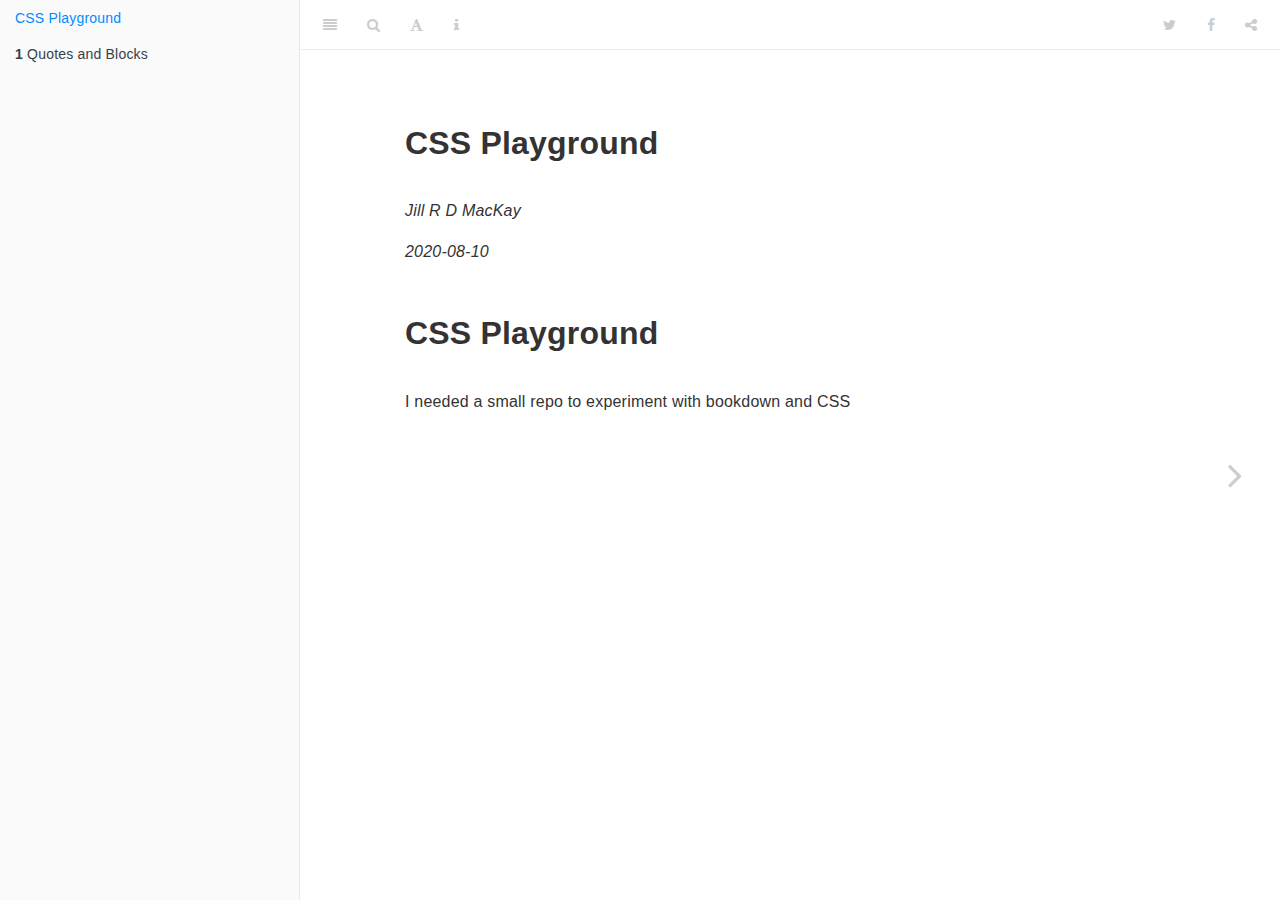
==== docs/index.html @ 5578bb7b "start book" ====
<!DOCTYPE html>
<html lang="" xml:lang="">
<head>

  <meta charset="utf-8" />
  <meta http-equiv="X-UA-Compatible" content="IE=edge" />
  <title>CSS Playground</title>
  <meta name="description" content="I cannot make CSS go ever" />
  <meta name="generator" content="bookdown 0.20 and GitBook 2.6.7" />

  <meta property="og:title" content="CSS Playground" />
  <meta property="og:type" content="book" />
  
  
  <meta property="og:description" content="I cannot make CSS go ever" />
  

  <meta name="twitter:card" content="summary" />
  <meta name="twitter:title" content="CSS Playground" />
  
  <meta name="twitter:description" content="I cannot make CSS go ever" />
  

<meta name="author" content="Jill R D MacKay" />


<meta name="date" content="2020-08-10" />

  <meta name="viewport" content="width=device-width, initial-scale=1" />
  <meta name="apple-mobile-web-app-capable" content="yes" />
  <meta name="apple-mobile-web-app-status-bar-style" content="black" />
  
  

<link rel="next" href="quotes-and-blocks.html"/>
<script src="libs/jquery-2.2.3/jquery.min.js"></script>
<link href="libs/gitbook-2.6.7/css/style.css" rel="stylesheet" />
<link href="libs/gitbook-2.6.7/css/plugin-table.css" rel="stylesheet" />
<link href="libs/gitbook-2.6.7/css/plugin-bookdown.css" rel="stylesheet" />
<link href="libs/gitbook-2.6.7/css/plugin-highlight.css" rel="stylesheet" />
<link href="libs/gitbook-2.6.7/css/plugin-search.css" rel="stylesheet" />
<link href="libs/gitbook-2.6.7/css/plugin-fontsettings.css" rel="stylesheet" />
<link href="libs/gitbook-2.6.7/css/plugin-clipboard.css" rel="stylesheet" />












<link rel="stylesheet" href="css\style.css" type="text/css" />
</head>

<body>



  <div class="book without-animation with-summary font-size-2 font-family-1" data-basepath=".">

    <div class="book-summary">
      <nav role="navigation">

<ul class="summary">
<li class="chapter" data-level="" data-path="index.html"><a href="index.html"><i class="fa fa-check"></i>CSS Playground</a></li>
<li class="chapter" data-level="1" data-path="quotes-and-blocks.html"><a href="quotes-and-blocks.html"><i class="fa fa-check"></i><b>1</b> Quotes and Blocks</a></li>
</ul>

      </nav>
    </div>

    <div class="book-body">
      <div class="body-inner">
        <div class="book-header" role="navigation">
          <h1>
            <i class="fa fa-circle-o-notch fa-spin"></i><a href="./">CSS Playground</a>
          </h1>
        </div>

        <div class="page-wrapper" tabindex="-1" role="main">
          <div class="page-inner">

            <section class="normal" id="section-">
<div id="header">
<h1 class="title">CSS Playground</h1>
<p class="author"><em>Jill R D MacKay</em></p>
<p class="date"><em>2020-08-10</em></p>
</div>
<div id="css-playground" class="section level1 unnumbered">
<h1>CSS Playground</h1>
<p>I needed a small repo to experiment with bookdown and CSS</p>

</div>
            </section>

          </div>
        </div>
      </div>

<a href="quotes-and-blocks.html" class="navigation navigation-next navigation-unique" aria-label="Next page"><i class="fa fa-angle-right"></i></a>
    </div>
  </div>
<script src="libs/gitbook-2.6.7/js/app.min.js"></script>
<script src="libs/gitbook-2.6.7/js/lunr.js"></script>
<script src="libs/gitbook-2.6.7/js/clipboard.min.js"></script>
<script src="libs/gitbook-2.6.7/js/plugin-search.js"></script>
<script src="libs/gitbook-2.6.7/js/plugin-sharing.js"></script>
<script src="libs/gitbook-2.6.7/js/plugin-fontsettings.js"></script>
<script src="libs/gitbook-2.6.7/js/plugin-bookdown.js"></script>
<script src="libs/gitbook-2.6.7/js/jquery.highlight.js"></script>
<script src="libs/gitbook-2.6.7/js/plugin-clipboard.js"></script>
<script>
gitbook.require(["gitbook"], function(gitbook) {
gitbook.start({
"sharing": {
"github": false,
"facebook": true,
"twitter": true,
"linkedin": false,
"weibo": false,
"instapaper": false,
"vk": false,
"all": ["facebook", "twitter", "linkedin", "weibo", "instapaper"]
},
"fontsettings": {
"theme": "white",
"family": "sans",
"size": 2
},
"edit": {
"link": null,
"text": null
},
"history": {
"link": null,
"text": null
},
"view": {
"link": null,
"text": null
},
"download": null,
"toc": {
"collapse": "subsection"
}
});
});
</script>

</body>

</html>
---- docs/libs/gitbook-2.6.7/css/style.css ----
/*! normalize.css v2.1.0 | MIT License | git.io/normalize */img,legend{border:0}*,.fa{-webkit-font-smoothing:antialiased}.fa-ul>li,sub,sup{position:relative}.book .book-body .page-wrapper .page-inner section.normal hr:after,.book-langs-index .inner .languages:after,.buttons:after,.dropdown-menu .buttons:after{clear:both}body,html{-ms-text-size-adjust:100%;-webkit-text-size-adjust:100%}article,aside,details,figcaption,figure,footer,header,hgroup,main,nav,section,summary{display:block}audio,canvas,video{display:inline-block}.hidden,[hidden]{display:none}audio:not([controls]){display:none;height:0}html{font-family:sans-serif}body,figure{margin:0}a:focus{outline:dotted thin}a:active,a:hover{outline:0}h1{font-size:2em;margin:.67em 0}abbr[title]{border-bottom:1px dotted}b,strong{font-weight:700}dfn{font-style:italic}hr{-moz-box-sizing:content-box;box-sizing:content-box;height:0}mark{background:#ff0;color:#000}code,kbd,pre,samp{font-family:monospace,serif;font-size:1em}pre{white-space:pre-wrap}q{quotes:"\201C" "\201D" "\2018" "\2019"}small{font-size:80%}sub,sup{font-size:75%;line-height:0;vertical-align:baseline}sup{top:-.5em}sub{bottom:-.25em}svg:not(:root){overflow:hidden}fieldset{border:1px solid silver;margin:0 2px;padding:.35em .625em .75em}legend{padding:0}button,input,select,textarea{font-family:inherit;font-size:100%;margin:0}button,input{line-height:normal}button,select{text-transform:none}button,html input[type=button],input[type=reset],input[type=submit]{-webkit-appearance:button;cursor:pointer}button[disabled],html input[disabled]{cursor:default}input[type=checkbox],input[type=radio]{box-sizing:border-box;padding:0}input[type=search]{-webkit-appearance:textfield;-moz-box-sizing:content-box;-webkit-box-sizing:content-box;box-sizing:content-box}input[type=search]::-webkit-search-cancel-button{margin-right:10px;}button::-moz-focus-inner,input::-moz-focus-inner{border:0;padding:0}textarea{overflow:auto;vertical-align:top}table{border-collapse:collapse;border-spacing:0}/*!
 * Preboot v2
 *
 * Open sourced under MIT license by @mdo.
 * Some variables and mixins from Bootstrap (Apache 2 license).
 */.link-inherit,.link-inherit:focus,.link-inherit:hover{color:inherit}.fa,.fa-stack{display:inline-block}/*!
 *  Font Awesome 4.1.0 by @davegandy - http://fontawesome.io - @fontawesome
 *  License - http://fontawesome.io/license (Font: SIL OFL 1.1, CSS: MIT License)
 */@font-face{font-family:FontAwesome;src:url(./fontawesome/fontawesome-webfont.ttf?v=4.1.0) format('truetype');font-weight:400;font-style:normal}.fa{font-family:FontAwesome;font-style:normal;font-weight:400;line-height:1;-moz-osx-font-smoothing:grayscale}.book .book-header,.book .book-summary{font-family:"Helvetica Neue",Helvetica,Arial,sans-serif}.fa-lg{font-size:1.33333333em;line-height:.75em;vertical-align:-15%}.fa-2x{font-size:2em}.fa-3x{font-size:3em}.fa-4x{font-size:4em}.fa-5x{font-size:5em}.fa-fw{width:1.28571429em;text-align:center}.fa-ul{padding-left:0;margin-left:2.14285714em;list-style-type:none}.fa-li{position:absolute;left:-2.14285714em;width:2.14285714em;top:.14285714em;text-align:center}.fa-li.fa-lg{left:-1.85714286em}.fa-border{padding:.2em .25em .15em;border:.08em solid #eee;border-radius:.1em}.pull-right{float:right}.pull-left{float:left}.fa.pull-left{margin-right:.3em}.fa.pull-right{margin-left:.3em}.fa-spin{-webkit-animation:spin 2s infinite linear;-moz-animation:spin 2s infinite linear;-o-animation:spin 2s infinite linear;animation:spin 2s infinite linear}@-moz-keyframes spin{0%{-moz-transform:rotate(0)}100%{-moz-transform:rotate(359deg)}}@-webkit-keyframes spin{0%{-webkit-transform:rotate(0)}100%{-webkit-transform:rotate(359deg)}}@-o-keyframes spin{0%{-o-transform:rotate(0)}100%{-o-transform:rotate(359deg)}}@keyframes spin{0%{-webkit-transform:rotate(0);transform:rotate(0)}100%{-webkit-transform:rotate(359deg);transform:rotate(359deg)}}.fa-rotate-90{filter:progid:DXImageTransform.Microsoft.BasicImage(rotation=1);-webkit-transform:rotate(90deg);-moz-transform:rotate(90deg);-ms-transform:rotate(90deg);-o-transform:rotate(90deg);transform:rotate(90deg)}.fa-rotate-180{filter:progid:DXImageTransform.Microsoft.BasicImage(rotation=2);-webkit-transform:rotate(180deg);-moz-transform:rotate(180deg);-ms-transform:rotate(180deg);-o-transform:rotate(180deg);transform:rotate(180deg)}.fa-rotate-270{filter:progid:DXImageTransform.Microsoft.BasicImage(rotation=3);-webkit-transform:rotate(270deg);-moz-transform:rotate(270deg);-ms-transform:rotate(270deg);-o-transform:rotate(270deg);transform:rotate(270deg)}.fa-flip-horizontal{filter:progid:DXImageTransform.Microsoft.BasicImage(rotation=0, mirror=1);-webkit-transform:scale(-1,1);-moz-transform:scale(-1,1);-ms-transform:scale(-1,1);-o-transform:scale(-1,1);transform:scale(-1,1)}.fa-flip-vertical{filter:progid:DXImageTransform.Microsoft.BasicImage(rotation=2, mirror=1);-webkit-transform:scale(1,-1);-moz-transform:scale(1,-1);-ms-transform:scale(1,-1);-o-transform:scale(1,-1);transform:scale(1,-1)}.fa-stack{position:relative;width:2em;height:2em;line-height:2em;vertical-align:middle}.fa-stack-1x,.fa-stack-2x{position:absolute;left:0;width:100%;text-align:center}.fa-stack-1x{line-height:inherit}.fa-stack-2x{font-size:2em}.fa-inverse{color:#fff}.fa-glass:before{content:"\f000"}.fa-music:before{content:"\f001"}.fa-search:before{content:"\f002"}.fa-envelope-o:before{content:"\f003"}.fa-heart:before{content:"\f004"}.fa-star:before{content:"\f005"}.fa-star-o:before{content:"\f006"}.fa-user:before{content:"\f007"}.fa-film:before{content:"\f008"}.fa-th-large:before{content:"\f009"}.fa-th:before{content:"\f00a"}.fa-th-list:before{content:"\f00b"}.fa-check:before{content:"\f00c"}.fa-times:before{content:"\f00d"}.fa-search-plus:before{content:"\f00e"}.fa-search-minus:before{content:"\f010"}.fa-power-off:before{content:"\f011"}.fa-signal:before{content:"\f012"}.fa-cog:before,.fa-gear:before{content:"\f013"}.fa-trash-o:before{content:"\f014"}.fa-home:before{content:"\f015"}.fa-file-o:before{content:"\f016"}.fa-clock-o:before{content:"\f017"}.fa-road:before{content:"\f018"}.fa-download:before{content:"\f019"}.fa-arrow-circle-o-down:before{content:"\f01a"}.fa-arrow-circle-o-up:before{content:"\f01b"}.fa-inbox:before{content:"\f01c"}.fa-play-circle-o:before{content:"\f01d"}.fa-repeat:before,.fa-rotate-right:before{content:"\f01e"}.fa-refresh:before{content:"\f021"}.fa-list-alt:before{content:"\f022"}.fa-lock:before{content:"\f023"}.fa-flag:before{content:"\f024"}.fa-headphones:before{content:"\f025"}.fa-volume-off:before{content:"\f026"}.fa-volume-down:before{content:"\f027"}.fa-volume-up:before{content:"\f028"}.fa-qrcode:before{content:"\f029"}.fa-barcode:before{content:"\f02a"}.fa-tag:before{content:"\f02b"}.fa-tags:before{content:"\f02c"}.fa-book:before{content:"\f02d"}.fa-bookmark:before{content:"\f02e"}.fa-print:before{content:"\f02f"}.fa-camera:before{content:"\f030"}.fa-font:before{content:"\f031"}.fa-bold:before{content:"\f032"}.fa-italic:before{content:"\f033"}.fa-text-height:before{content:"\f034"}.fa-text-width:before{content:"\f035"}.fa-align-left:before{content:"\f036"}.fa-align-center:before{content:"\f037"}.fa-align-right:before{content:"\f038"}.fa-align-justify:before{content:"\f039"}.fa-list:before{content:"\f03a"}.fa-dedent:before,.fa-outdent:before{content:"\f03b"}.fa-indent:before{content:"\f03c"}.fa-video-camera:before{content:"\f03d"}.fa-image:before,.fa-photo:before,.fa-picture-o:before{content:"\f03e"}.fa-pencil:before{content:"\f040"}.fa-map-marker:before{content:"\f041"}.fa-adjust:before{content:"\f042"}.fa-tint:before{content:"\f043"}.fa-edit:before,.fa-pencil-square-o:before{content:"\f044"}.fa-share-square-o:before{content:"\f045"}.fa-check-square-o:before{content:"\f046"}.fa-arrows:before{content:"\f047"}.fa-step-backward:before{content:"\f048"}.fa-fast-backward:before{content:"\f049"}.fa-backward:before{content:"\f04a"}.fa-play:before{content:"\f04b"}.fa-pause:before{content:"\f04c"}.fa-stop:before{content:"\f04d"}.fa-forward:before{content:"\f04e"}.fa-fast-forward:before{content:"\f050"}.fa-step-forward:before{content:"\f051"}.fa-eject:before{content:"\f052"}.fa-chevron-left:before{content:"\f053"}.fa-chevron-right:before{content:"\f054"}.fa-plus-circle:before{content:"\f055"}.fa-minus-circle:before{content:"\f056"}.fa-times-circle:before{content:"\f057"}.fa-check-circle:before{content:"\f058"}.fa-question-circle:before{content:"\f059"}.fa-info-circle:before{content:"\f05a"}.fa-crosshairs:before{content:"\f05b"}.fa-times-circle-o:before{content:"\f05c"}.fa-check-circle-o:before{content:"\f05d"}.fa-ban:before{content:"\f05e"}.fa-arrow-left:before{content:"\f060"}.fa-arrow-right:before{content:"\f061"}.fa-arrow-up:before{content:"\f062"}.fa-arrow-down:before{content:"\f063"}.fa-mail-forward:before,.fa-share:before{content:"\f064"}.fa-expand:before{content:"\f065"}.fa-compress:before{content:"\f066"}.fa-plus:before{content:"\f067"}.fa-minus:before{content:"\f068"}.fa-asterisk:before{content:"\f069"}.fa-exclamation-circle:before{content:"\f06a"}.fa-gift:before{content:"\f06b"}.fa-leaf:before{content:"\f06c"}.fa-fire:before{content:"\f06d"}.fa-eye:before{content:"\f06e"}.fa-eye-slash:before{content:"\f070"}.fa-exclamation-triangle:before,.fa-warning:before{content:"\f071"}.fa-plane:before{content:"\f072"}.fa-calendar:before{content:"\f073"}.fa-random:before{content:"\f074"}.fa-comment:before{content:"\f075"}.fa-magnet:before{content:"\f076"}.fa-chevron-up:before{content:"\f077"}.fa-chevron-down:before{content:"\f078"}.fa-retweet:before{content:"\f079"}.fa-shopping-cart:before{content:"\f07a"}.fa-folder:before{content:"\f07b"}.fa-folder-open:before{content:"\f07c"}.fa-arrows-v:before{content:"\f07d"}.fa-arrows-h:before{content:"\f07e"}.fa-bar-chart-o:before{content:"\f080"}.fa-twitter-square:before{content:"\f081"}.fa-facebook-square:before{content:"\f082"}.fa-camera-retro:before{content:"\f083"}.fa-key:before{content:"\f084"}.fa-cogs:before,.fa-gears:before{content:"\f085"}.fa-comments:before{content:"\f086"}.fa-thumbs-o-up:before{content:"\f087"}.fa-thumbs-o-down:before{content:"\f088"}.fa-star-half:before{content:"\f089"}.fa-heart-o:before{content:"\f08a"}.fa-sign-out:before{content:"\f08b"}.fa-linkedin-square:before{content:"\f08c"}.fa-thumb-tack:before{content:"\f08d"}.fa-external-link:before{content:"\f08e"}.fa-sign-in:before{content:"\f090"}.fa-trophy:before{content:"\f091"}.fa-github-square:before{content:"\f092"}.fa-upload:before{content:"\f093"}.fa-lemon-o:before{content:"\f094"}.fa-phone:before{content:"\f095"}.fa-square-o:before{content:"\f096"}.fa-bookmark-o:before{content:"\f097"}.fa-phone-square:before{content:"\f098"}.fa-twitter:before{content:"\f099"}.fa-facebook:before{content:"\f09a"}.fa-github:before{content:"\f09b"}.fa-unlock:before{content:"\f09c"}.fa-credit-card:before{content:"\f09d"}.fa-rss:before{content:"\f09e"}.fa-hdd-o:before{content:"\f0a0"}.fa-bullhorn:before{content:"\f0a1"}.fa-bell:before{content:"\f0f3"}.fa-certificate:before{content:"\f0a3"}.fa-hand-o-right:before{content:"\f0a4"}.fa-hand-o-left:before{content:"\f0a5"}.fa-hand-o-up:before{content:"\f0a6"}.fa-hand-o-down:before{content:"\f0a7"}.fa-arrow-circle-left:before{content:"\f0a8"}.fa-arrow-circle-right:before{content:"\f0a9"}.fa-arrow-circle-up:before{content:"\f0aa"}.fa-arrow-circle-down:before{content:"\f0ab"}.fa-globe:before{content:"\f0ac"}.fa-wrench:before{content:"\f0ad"}.fa-tasks:before{content:"\f0ae"}.fa-filter:before{content:"\f0b0"}.fa-briefcase:before{content:"\f0b1"}.fa-arrows-alt:before{content:"\f0b2"}.fa-group:before,.fa-users:before{content:"\f0c0"}.fa-chain:before,.fa-link:before{content:"\f0c1"}.fa-cloud:before{content:"\f0c2"}.fa-flask:before{content:"\f0c3"}.fa-cut:before,.fa-scissors:before{content:"\f0c4"}.fa-copy:before,.fa-files-o:before{content:"\f0c5"}.fa-paperclip:before{content:"\f0c6"}.fa-floppy-o:before,.fa-save:before{content:"\f0c7"}.fa-square:before{content:"\f0c8"}.fa-bars:before,.fa-navicon:before,.fa-reorder:before{content:"\f0c9"}.fa-list-ul:before{content:"\f0ca"}.fa-list-ol:before{content:"\f0cb"}.fa-strikethrough:before{content:"\f0cc"}.fa-underline:before{content:"\f0cd"}.fa-table:before{content:"\f0ce"}.fa-magic:before{content:"\f0d0"}.fa-truck:before{content:"\f0d1"}.fa-pinterest:before{content:"\f0d2"}.fa-pinterest-square:before{content:"\f0d3"}.fa-google-plus-square:before{content:"\f0d4"}.fa-google-plus:before{content:"\f0d5"}.fa-money:before{content:"\f0d6"}.fa-caret-down:before{content:"\f0d7"}.fa-caret-up:before{content:"\f0d8"}.fa-caret-left:before{content:"\f0d9"}.fa-caret-right:before{content:"\f0da"}.fa-columns:before{content:"\f0db"}.fa-sort:before,.fa-unsorted:before{content:"\f0dc"}.fa-sort-desc:before,.fa-sort-down:before{content:"\f0dd"}.fa-sort-asc:before,.fa-sort-up:before{content:"\f0de"}.fa-envelope:before{content:"\f0e0"}.fa-linkedin:before{content:"\f0e1"}.fa-rotate-left:before,.fa-undo:before{content:"\f0e2"}.fa-gavel:before,.fa-legal:before{content:"\f0e3"}.fa-dashboard:before,.fa-tachometer:before{content:"\f0e4"}.fa-comment-o:before{content:"\f0e5"}.fa-comments-o:before{content:"\f0e6"}.fa-bolt:before,.fa-flash:before{content:"\f0e7"}.fa-sitemap:before{content:"\f0e8"}.fa-umbrella:before{content:"\f0e9"}.fa-clipboard:before,.fa-paste:before{content:"\f0ea"}.fa-lightbulb-o:before{content:"\f0eb"}.fa-exchange:before{content:"\f0ec"}.fa-cloud-download:before{content:"\f0ed"}.fa-cloud-upload:before{content:"\f0ee"}.fa-user-md:before{content:"\f0f0"}.fa-stethoscope:before{content:"\f0f1"}.fa-suitcase:before{content:"\f0f2"}.fa-bell-o:before{content:"\f0a2"}.fa-coffee:before{content:"\f0f4"}.fa-cutlery:before{content:"\f0f5"}.fa-file-text-o:before{content:"\f0f6"}.fa-building-o:before{content:"\f0f7"}.fa-hospital-o:before{content:"\f0f8"}.fa-ambulance:before{content:"\f0f9"}.fa-medkit:before{content:"\f0fa"}.fa-fighter-jet:before{content:"\f0fb"}.fa-beer:before{content:"\f0fc"}.fa-h-square:before{content:"\f0fd"}.fa-plus-square:before{content:"\f0fe"}.fa-angle-double-left:before{content:"\f100"}.fa-angle-double-right:before{content:"\f101"}.fa-angle-double-up:before{content:"\f102"}.fa-angle-double-down:before{content:"\f103"}.fa-angle-left:before{content:"\f104"}.fa-angle-right:before{content:"\f105"}.fa-angle-up:before{content:"\f106"}.fa-angle-down:before{content:"\f107"}.fa-desktop:before{content:"\f108"}.fa-laptop:before{content:"\f109"}.fa-tablet:before{content:"\f10a"}.fa-mobile-phone:before,.fa-mobile:before{content:"\f10b"}.fa-circle-o:before{content:"\f10c"}.fa-quote-left:before{content:"\f10d"}.fa-quote-right:before{content:"\f10e"}.fa-spinner:before{content:"\f110"}.fa-circle:before{content:"\f111"}.fa-mail-reply:before,.fa-reply:before{content:"\f112"}.fa-github-alt:before{content:"\f113"}.fa-folder-o:before{content:"\f114"}.fa-folder-open-o:before{content:"\f115"}.fa-smile-o:before{content:"\f118"}.fa-frown-o:before{content:"\f119"}.fa-meh-o:before{content:"\f11a"}.fa-gamepad:before{content:"\f11b"}.fa-keyboard-o:before{content:"\f11c"}.fa-flag-o:before{content:"\f11d"}.fa-flag-checkered:before{content:"\f11e"}.fa-terminal:before{content:"\f120"}.fa-code:before{content:"\f121"}.fa-mail-reply-all:before,.fa-reply-all:before{content:"\f122"}.fa-star-half-empty:before,.fa-star-half-full:before,.fa-star-half-o:before{content:"\f123"}.fa-location-arrow:before{content:"\f124"}.fa-crop:before{content:"\f125"}.fa-code-fork:before{content:"\f126"}.fa-chain-broken:before,.fa-unlink:before{content:"\f127"}.fa-question:before{content:"\f128"}.fa-info:before{content:"\f129"}.fa-exclamation:before{content:"\f12a"}.fa-superscript:before{content:"\f12b"}.fa-subscript:before{content:"\f12c"}.fa-eraser:before{content:"\f12d"}.fa-puzzle-piece:before{content:"\f12e"}.fa-microphone:before{content:"\f130"}.fa-microphone-slash:before{content:"\f131"}.fa-shield:before{content:"\f132"}.fa-calendar-o:before{content:"\f133"}.fa-fire-extinguisher:before{content:"\f134"}.fa-rocket:before{content:"\f135"}.fa-maxcdn:before{content:"\f136"}.fa-chevron-circle-left:before{content:"\f137"}.fa-chevron-circle-right:before{content:"\f138"}.fa-chevron-circle-up:before{content:"\f139"}.fa-chevron-circle-down:before{content:"\f13a"}.fa-html5:before{content:"\f13b"}.fa-css3:before{content:"\f13c"}.fa-anchor:before{content:"\f13d"}.fa-unlock-alt:before{content:"\f13e"}.fa-bullseye:before{content:"\f140"}.fa-ellipsis-h:before{content:"\f141"}.fa-ellipsis-v:before{content:"\f142"}.fa-rss-square:before{content:"\f143"}.fa-play-circle:before{content:"\f144"}.fa-ticket:before{content:"\f145"}.fa-minus-square:before{content:"\f146"}.fa-minus-square-o:before{content:"\f147"}.fa-level-up:before{content:"\f148"}.fa-level-down:before{content:"\f149"}.fa-check-square:before{content:"\f14a"}.fa-pencil-square:before{content:"\f14b"}.fa-external-link-square:before{content:"\f14c"}.fa-share-square:before{content:"\f14d"}.fa-compass:before{content:"\f14e"}.fa-caret-square-o-down:before,.fa-toggle-down:before{content:"\f150"}.fa-caret-square-o-up:before,.fa-toggle-up:before{content:"\f151"}.fa-caret-square-o-right:before,.fa-toggle-right:before{content:"\f152"}.fa-eur:before,.fa-euro:before{content:"\f153"}.fa-gbp:before{content:"\f154"}.fa-dollar:before,.fa-usd:before{content:"\f155"}.fa-inr:before,.fa-rupee:before{content:"\f156"}.fa-cny:before,.fa-jpy:before,.fa-rmb:before,.fa-yen:before{content:"\f157"}.fa-rouble:before,.fa-rub:before,.fa-ruble:before{content:"\f158"}.fa-krw:before,.fa-won:before{content:"\f159"}.fa-bitcoin:before,.fa-btc:before{content:"\f15a"}.fa-file:before{content:"\f15b"}.fa-file-text:before{content:"\f15c"}.fa-sort-alpha-asc:before{content:"\f15d"}.fa-sort-alpha-desc:before{content:"\f15e"}.fa-sort-amount-asc:before{content:"\f160"}.fa-sort-amount-desc:before{content:"\f161"}.fa-sort-numeric-asc:before{content:"\f162"}.fa-sort-numeric-desc:before{content:"\f163"}.fa-thumbs-up:before{content:"\f164"}.fa-thumbs-down:before{content:"\f165"}.fa-youtube-square:before{content:"\f166"}.fa-youtube:before{content:"\f167"}.fa-xing:before{content:"\f168"}.fa-xing-square:before{content:"\f169"}.fa-youtube-play:before{content:"\f16a"}.fa-dropbox:before{content:"\f16b"}.fa-stack-overflow:before{content:"\f16c"}.fa-instagram:before{content:"\f16d"}.fa-flickr:before{content:"\f16e"}.fa-adn:before{content:"\f170"}.fa-bitbucket:before{content:"\f171"}.fa-bitbucket-square:before{content:"\f172"}.fa-tumblr:before{content:"\f173"}.fa-tumblr-square:before{content:"\f174"}.fa-long-arrow-down:before{content:"\f175"}.fa-long-arrow-up:before{content:"\f176"}.fa-long-arrow-left:before{content:"\f177"}.fa-long-arrow-right:before{content:"\f178"}.fa-apple:before{content:"\f179"}.fa-windows:before{content:"\f17a"}.fa-android:before{content:"\f17b"}.fa-linux:before{content:"\f17c"}.fa-dribbble:before{content:"\f17d"}.fa-skype:before{content:"\f17e"}.fa-foursquare:before{content:"\f180"}.fa-trello:before{content:"\f181"}.fa-female:before{content:"\f182"}.fa-male:before{content:"\f183"}.fa-gittip:before{content:"\f184"}.fa-sun-o:before{content:"\f185"}.fa-moon-o:before{content:"\f186"}.fa-archive:before{content:"\f187"}.fa-bug:before{content:"\f188"}.fa-vk:before{content:"\f189"}.fa-weibo:before{content:"\f18a"}.fa-renren:before{content:"\f18b"}.fa-pagelines:before{content:"\f18c"}.fa-stack-exchange:before{content:"\f18d"}.fa-arrow-circle-o-right:before{content:"\f18e"}.fa-arrow-circle-o-left:before{content:"\f190"}.fa-caret-square-o-left:before,.fa-toggle-left:before{content:"\f191"}.fa-dot-circle-o:before{content:"\f192"}.fa-wheelchair:before{content:"\f193"}.fa-vimeo-square:before{content:"\f194"}.fa-try:before,.fa-turkish-lira:before{content:"\f195"}.fa-plus-square-o:before{content:"\f196"}.fa-space-shuttle:before{content:"\f197"}.fa-slack:before{content:"\f198"}.fa-envelope-square:before{content:"\f199"}.fa-wordpress:before{content:"\f19a"}.fa-openid:before{content:"\f19b"}.fa-bank:before,.fa-institution:before,.fa-university:before{content:"\f19c"}.fa-graduation-cap:before,.fa-mortar-board:before{content:"\f19d"}.fa-yahoo:before{content:"\f19e"}.fa-google:before{content:"\f1a0"}.fa-reddit:before{content:"\f1a1"}.fa-reddit-square:before{content:"\f1a2"}.fa-stumbleupon-circle:before{content:"\f1a3"}.fa-stumbleupon:before{content:"\f1a4"}.fa-delicious:before{content:"\f1a5"}.fa-digg:before{content:"\f1a6"}.fa-pied-piper-square:before,.fa-pied-piper:before{content:"\f1a7"}.fa-pied-piper-alt:before{content:"\f1a8"}.fa-drupal:before{content:"\f1a9"}.fa-joomla:before{content:"\f1aa"}.fa-language:before{content:"\f1ab"}.fa-fax:before{content:"\f1ac"}.fa-building:before{content:"\f1ad"}.fa-child:before{content:"\f1ae"}.fa-paw:before{content:"\f1b0"}.fa-spoon:before{content:"\f1b1"}.fa-cube:before{content:"\f1b2"}.fa-cubes:before{content:"\f1b3"}.fa-behance:before{content:"\f1b4"}.fa-behance-square:before{content:"\f1b5"}.fa-steam:before{content:"\f1b6"}.fa-steam-square:before{content:"\f1b7"}.fa-recycle:before{content:"\f1b8"}.fa-automobile:before,.fa-car:before{content:"\f1b9"}.fa-cab:before,.fa-taxi:before{content:"\f1ba"}.fa-tree:before{content:"\f1bb"}.fa-spotify:before{content:"\f1bc"}.fa-deviantart:before{content:"\f1bd"}.fa-soundcloud:before{content:"\f1be"}.fa-database:before{content:"\f1c0"}.fa-file-pdf-o:before{content:"\f1c1"}.fa-file-word-o:before{content:"\f1c2"}.fa-file-excel-o:before{content:"\f1c3"}.fa-file-powerpoint-o:before{content:"\f1c4"}.fa-file-image-o:before,.fa-file-photo-o:before,.fa-file-picture-o:before{content:"\f1c5"}.fa-file-archive-o:before,.fa-file-zip-o:before{content:"\f1c6"}.fa-file-audio-o:before,.fa-file-sound-o:before{content:"\f1c7"}.fa-file-movie-o:before,.fa-file-video-o:before{content:"\f1c8"}.fa-file-code-o:before{content:"\f1c9"}.fa-vine:before{content:"\f1ca"}.fa-codepen:before{content:"\f1cb"}.fa-jsfiddle:before{content:"\f1cc"}.fa-life-bouy:before,.fa-life-ring:before,.fa-life-saver:before,.fa-support:before{content:"\f1cd"}.fa-circle-o-notch:before{content:"\f1ce"}.fa-ra:before,.fa-rebel:before{content:"\f1d0"}.fa-empire:before,.fa-ge:before{content:"\f1d1"}.fa-git-square:before{content:"\f1d2"}.fa-git:before{content:"\f1d3"}.fa-hacker-news:before{content:"\f1d4"}.fa-tencent-weibo:before{content:"\f1d5"}.fa-qq:before{content:"\f1d6"}.fa-wechat:before,.fa-weixin:before{content:"\f1d7"}.fa-paper-plane:before,.fa-send:before{content:"\f1d8"}.fa-paper-plane-o:before,.fa-send-o:before{content:"\f1d9"}.fa-history:before{content:"\f1da"}.fa-circle-thin:before{content:"\f1db"}.fa-header:before{content:"\f1dc"}.fa-paragraph:before{content:"\f1dd"}.fa-sliders:before{content:"\f1de"}.fa-share-alt:before{content:"\f1e0"}.fa-share-alt-square:before{content:"\f1e1"}.fa-bomb:before{content:"\f1e2"}.book-langs-index{width:100%;height:100%;padding:40px 0;margin:0;overflow:auto}@media (max-width:600px){.book-langs-index{padding:0}}.book-langs-index .inner{max-width:600px;width:100%;margin:0 auto;padding:30px;background:#fff;border-radius:3px}.book-langs-index .inner h3{margin:0}.book-langs-index .inner .languages{list-style:none;padding:20px 30px;margin-top:20px;border-top:1px solid #eee}.book-langs-index .inner .languages:after,.book-langs-index .inner .languages:before{content:" ";display:table;line-height:0}.book-langs-index .inner .languages li{width:50%;float:left;padding:10px 5px;font-size:16px}@media (max-width:600px){.book-langs-index .inner .languages li{width:100%;max-width:100%}}.book .book-header{overflow:visible;height:50px;padding:0 8px;z-index:2;font-size:.85em;color:#7e888b;background:0 0}.book .book-header .btn{display:block;height:50px;padding:0 15px;border-bottom:none;color:#ccc;text-transform:uppercase;line-height:50px;-webkit-box-shadow:none!important;box-shadow:none!important;position:relative;font-size:14px}.book .book-header .btn:hover{position:relative;text-decoration:none;color:#444;background:0 0}.book .book-header h1{margin:0;font-size:20px;font-weight:200;text-align:center;line-height:50px;opacity:0;padding-left:200px;padding-right:200px;-webkit-transition:opacity .2s ease;-moz-transition:opacity .2s ease;-o-transition:opacity .2s ease;transition:opacity .2s ease;overflow:hidden;text-overflow:ellipsis;white-space:nowrap}.book .book-header h1 a,.book .book-header h1 a:hover{color:inherit;text-decoration:none}@media (max-width:1000px){.book .book-header h1{display:none}}.book .book-header h1 i{display:none}.book .book-header:hover h1{opacity:1}.book.is-loading .book-header h1 i{display:inline-block}.book.is-loading .book-header h1 a{display:none}.dropdown{position:relative}.dropdown-menu{position:absolute;top:100%;left:0;z-index:100;display:none;float:left;min-width:160px;padding:0;margin:2px 0 0;list-style:none;font-size:14px;background-color:#fafafa;border:1px solid rgba(0,0,0,.07);border-radius:1px;-webkit-box-shadow:0 6px 12px rgba(0,0,0,.175);box-shadow:0 6px 12px rgba(0,0,0,.175);background-clip:padding-box}.dropdown-menu.open{display:block}.dropdown-menu.dropdown-left{left:auto;right:4%}.dropdown-menu.dropdown-left .dropdown-caret{right:14px;left:auto}.dropdown-menu .dropdown-caret{position:absolute;top:-8px;left:14px;width:18px;height:10px;float:left;overflow:hidden}.dropdown-menu .dropdown-caret .caret-inner,.dropdown-menu .dropdown-caret .caret-outer{display:inline-block;top:0;border-left:9px solid transparent;border-right:9px solid transparent;position:absolute}.dropdown-menu .dropdown-caret .caret-outer{border-bottom:9px solid rgba(0,0,0,.1);height:auto;left:0;width:auto;margin-left:-1px}.dropdown-menu .dropdown-caret .caret-inner{margin-top:-1px;top:1px;border-bottom:9px solid #fafafa}.dropdown-menu .buttons{border-bottom:1px solid rgba(0,0,0,.07)}.dropdown-menu .buttons:after,.dropdown-menu .buttons:before{content:" ";display:table;line-height:0}.dropdown-menu .buttons:last-child{border-bottom:none}.dropdown-menu .buttons .button{border:0;background-color:transparent;color:#a6a6a6;width:100%;text-align:center;float:left;line-height:1.42857143;padding:8px 4px}.alert,.dropdown-menu .buttons .button:hover{color:#444}.dropdown-menu .buttons .button:focus,.dropdown-menu .buttons .button:hover{outline:0}.dropdown-menu .buttons .button.size-2{width:50%}.dropdown-menu .buttons .button.size-3{width:33%}.alert{padding:15px;margin-bottom:20px;background:#eee;border-bottom:5px solid #ddd}.alert-success{background:#dff0d8;border-color:#d6e9c6;color:#3c763d}.alert-info{background:#d9edf7;border-color:#bce8f1;color:#31708f}.alert-danger{background:#f2dede;border-color:#ebccd1;color:#a94442}.alert-warning{background:#fcf8e3;border-color:#faebcc;color:#8a6d3b}.book .book-summary{position:absolute;top:0;left:-300px;bottom:0;z-index:1;width:300px;color:#364149;background:#fafafa;border-right:1px solid rgba(0,0,0,.07);-webkit-transition:left 250ms ease;-moz-transition:left 250ms ease;-o-transition:left 250ms ease;transition:left 250ms ease}.book .book-summary ul.summary{position:absolute;top:0;left:0;right:0;bottom:0;overflow-y:auto;list-style:none;margin:0;padding:0;-webkit-transition:top .5s ease;-moz-transition:top .5s ease;-o-transition:top .5s ease;transition:top .5s ease}.book .book-summary ul.summary li{list-style:none}.book .book-summary ul.summary li.divider{height:1px;margin:7px 0;overflow:hidden;background:rgba(0,0,0,.07)}.book .book-summary ul.summary li i.fa-check{display:none;position:absolute;right:9px;top:16px;font-size:9px;color:#3c3}.book .book-summary ul.summary li.done>a{color:#364149;font-weight:400}.book .book-summary ul.summary li.done>a i{display:inline}.book .book-summary ul.summary li a,.book .book-summary ul.summary li span{display:block;padding:10px 15px;border-bottom:none;color:#364149;background:0 0;text-overflow:ellipsis;overflow:hidden;white-space:nowrap;position:relative}.book .book-summary ul.summary li span{cursor:not-allowed;opacity:.3;filter:alpha(opacity=30)}.book .book-summary ul.summary li a:hover,.book .book-summary ul.summary li.active>a{color:#008cff;background:0 0;text-decoration:none}.book .book-summary ul.summary li ul{padding-left:20px}@media (max-width:600px){.book .book-summary{width:calc(100% - 60px);bottom:0;left:-100%}}.book.with-summary .book-summary{left:0}.book.without-animation .book-summary{-webkit-transition:none!important;-moz-transition:none!important;-o-transition:none!important;transition:none!important}.book{position:relative;width:100%;height:100%}.book .book-body,.book .book-body .body-inner{position:absolute;top:0;left:0;overflow-y:auto;bottom:0;right:0}.book .book-body{color:#000;background:#fff;-webkit-transition:left 250ms ease;-moz-transition:left 250ms ease;-o-transition:left 250ms ease;transition:left 250ms ease}.book .book-body .page-wrapper{position:relative;outline:0}.book .book-body .page-wrapper .page-inner{max-width:800px;margin:0 auto;padding:20px 0 40px}.book .book-body .page-wrapper .page-inner section{margin:0;padding:5px 15px;background:#fff;border-radius:2px;line-height:1.7;font-size:1.6rem}.book .book-body .page-wrapper .page-inner .btn-group .btn{border-radius:0;background:#eee;border:0}@media (max-width:1240px){.book .book-body{-webkit-transition:-webkit-transform 250ms ease;-moz-transition:-moz-transform 250ms ease;-o-transition:-o-transform 250ms ease;transition:transform 250ms ease;padding-bottom:20px}.book .book-body .body-inner{position:static;min-height:calc(100% - 50px)}}@media (min-width:600px){.book.with-summary .book-body{left:300px}}@media (max-width:600px){.book.with-summary{overflow:hidden}.book.with-summary .book-body{-webkit-transform:translate(calc(100% - 60px),0);-moz-transform:translate(calc(100% - 60px),0);-ms-transform:translate(calc(100% - 60px),0);-o-transform:translate(calc(100% - 60px),0);transform:translate(calc(100% - 60px),0)}}.book.without-animation .book-body{-webkit-transition:none!important;-moz-transition:none!important;-o-transition:none!important;transition:none!important}.buttons:after,.buttons:before{content:" ";display:table;line-height:0}.button{border:0;background:#eee;color:#666;width:100%;text-align:center;float:left;line-height:1.42857143;padding:8px 4px}.button:hover{color:#444}.button:focus,.button:hover{outline:0}.button.size-2{width:50%}.button.size-3{width:33%}.book .book-body .page-wrapper .page-inner section{display:none}.book .book-body .page-wrapper .page-inner section.normal{display:block;word-wrap:break-word;overflow:hidden;color:#333;line-height:1.7;text-size-adjust:100%;-ms-text-size-adjust:100%;-webkit-text-size-adjust:100%;-moz-text-size-adjust:100%}.book .book-body .page-wrapper .page-inner section.normal *{box-sizing:border-box;-webkit-box-sizing:border-box;}.book .book-body .page-wrapper .page-inner section.normal>:first-child{margin-top:0!important}.book .book-body .page-wrapper .page-inner section.normal>:last-child{margin-bottom:0!important}.book .book-body .page-wrapper .page-inner section.normal blockquote,.book .book-body .page-wrapper .page-inner section.normal code,.book .book-body .page-wrapper .page-inner section.normal figure,.book .book-body .page-wrapper .page-inner section.normal img,.book .book-body .page-wrapper .page-inner section.normal pre,.book .book-body .page-wrapper .page-inner section.normal table,.book .book-body .page-wrapper .page-inner section.normal tr{page-break-inside:avoid}.book .book-body .page-wrapper .page-inner section.normal h2,.book .book-body .page-wrapper .page-inner section.normal h3,.book .book-body .page-wrapper .page-inner section.normal h4,.book .book-body .page-wrapper .page-inner section.normal h5,.book .book-body .page-wrapper .page-inner section.normal p{orphans:3;widows:3}.book .book-body .page-wrapper .page-inner section.normal h1,.book .book-body .page-wrapper .page-inner section.normal h2,.book .book-body .page-wrapper .page-inner section.normal h3,.book .book-body .page-wrapper .page-inner section.normal h4,.book .book-body .page-wrapper .page-inner section.normal h5{page-break-after:avoid}.book .book-body .page-wrapper .page-inner section.normal b,.book .book-body .page-wrapper .page-inner section.normal strong{font-weight:700}.book .book-body .page-wrapper .page-inner section.normal em{font-style:italic}.book .book-body .page-wrapper .page-inner section.normal blockquote,.book .book-body .page-wrapper .page-inner section.normal dl,.book .book-body .page-wrapper .page-inner section.normal ol,.book .book-body .page-wrapper .page-inner section.normal p,.book .book-body .page-wrapper .page-inner section.normal table,.book .book-body .page-wrapper .page-inner section.normal ul{margin-top:0;margin-bottom:.85em}.book .book-body .page-wrapper .page-inner section.normal a{color:#4183c4;text-decoration:none;background:0 0}.book .book-body .page-wrapper .page-inner section.normal a:active,.book .book-body .page-wrapper .page-inner section.normal a:focus,.book .book-body .page-wrapper .page-inner section.normal a:hover{outline:0;text-decoration:underline}.book .book-body .page-wrapper .page-inner section.normal img{border:0;max-width:100%}.book .book-body .page-wrapper .page-inner section.normal hr{height:4px;padding:0;margin:1.7em 0;overflow:hidden;background-color:#e7e7e7;border:none}.book .book-body .page-wrapper .page-inner section.normal hr:after,.book .book-body .page-wrapper .page-inner section.normal hr:before{display:table;content:" "}.book .book-body .page-wrapper .page-inner section.normal h1,.book .book-body .page-wrapper .page-inner section.normal h2,.book .book-body .page-wrapper .page-inner section.normal h3,.book .book-body .page-wrapper .page-inner section.normal h4,.book .book-body .page-wrapper .page-inner section.normal h5,.book .book-body .page-wrapper .page-inner section.normal h6{margin-top:1.275em;margin-bottom:.85em;}.book .book-body .page-wrapper .page-inner section.normal h1{font-size:2em}.book .book-body .page-wrapper .page-inner section.normal h2{font-size:1.75em}.book .book-body .page-wrapper .page-inner section.normal h3{font-size:1.5em}.book .book-body .page-wrapper .page-inner section.normal h4{font-size:1.25em}.book .book-body .page-wrapper .page-inner section.normal h5{font-size:1em}.book .book-body .page-wrapper .page-inner section.normal h6{font-size:1em;color:#777}.book .book-body .page-wrapper .page-inner section.normal code,.book .book-body .page-wrapper .page-inner section.normal pre{font-family:Consolas,"Liberation Mono",Menlo,Courier,monospace;direction:ltr;border:none;color:inherit}.book .book-body .page-wrapper .page-inner section.normal pre{overflow:auto;word-wrap:normal;margin:0 0 1.275em;padding:.85em 1em;background:#f7f7f7}.book .book-body .page-wrapper .page-inner section.normal pre>code{display:inline;max-width:initial;padding:0;margin:0;overflow:initial;line-height:inherit;font-size:.85em;white-space:pre;background:0 0}.book .book-body .page-wrapper .page-inner section.normal pre>code:after,.book .book-body .page-wrapper .page-inner section.normal pre>code:before{content:normal}.book .book-body .page-wrapper .page-inner section.normal code{padding:.2em;margin:0;font-size:.85em;background-color:#f7f7f7}.book .book-body .page-wrapper .page-inner section.normal code:after,.book .book-body .page-wrapper .page-inner section.normal code:before{letter-spacing:-.2em;content:"\00a0"}.book .book-body .page-wrapper .page-inner section.normal ol,.book .book-body .page-wrapper .page-inner section.normal ul{padding:0 0 0 2em;margin:0 0 .85em}.book .book-body .page-wrapper .page-inner section.normal ol ol,.book .book-body .page-wrapper .page-inner section.normal ol ul,.book .book-body .page-wrapper .page-inner section.normal ul ol,.book .book-body .page-wrapper .page-inner section.normal ul ul{margin-top:0;margin-bottom:0}.book .book-body .page-wrapper .page-inner section.normal ol ol{list-style-type:lower-roman}.book .book-body .page-wrapper .page-inner section.normal blockquote{margin:0 0 .85em;padding:0 15px;opacity:0.75;border-left:4px solid #dcdcdc}.book .book-body .page-wrapper .page-inner section.normal blockquote:first-child{margin-top:0}.book .book-body .page-wrapper .page-inner section.normal blockquote:last-child{margin-bottom:0}.book .book-body .page-wrapper .page-inner section.normal dl{padding:0}.book .book-body .page-wrapper .page-inner section.normal dl dt{padding:0;margin-top:.85em;font-style:italic;font-weight:700}.book .book-body .page-wrapper .page-inner section.normal dl dd{padding:0 .85em;margin-bottom:.85em}.book .book-body .page-wrapper .page-inner section.normal dd{margin-left:0}.book .book-body .page-wrapper .page-inner section.normal .glossary-term{cursor:help;text-decoration:underline}.book .book-body .navigation{position:absolute;top:50px;bottom:0;margin:0;max-width:150px;min-width:90px;display:flex;justify-content:center;align-content:center;flex-direction:column;font-size:40px;color:#ccc;text-align:center;-webkit-transition:all 350ms ease;-moz-transition:all 350ms ease;-o-transition:all 350ms ease;transition:all 350ms ease}.book .book-body .navigation:hover{text-decoration:none;color:#444}.book .book-body .navigation.navigation-next{right:0}.book .book-body .navigation.navigation-prev{left:0}@media (max-width:1240px){.book .book-body .navigation{position:static;top:auto;max-width:50%;width:50%;display:inline-block;float:left}.book .book-body .navigation.navigation-unique{max-width:100%;width:100%}}.book .book-body .page-wrapper .page-inner section.glossary{margin-bottom:40px}.book .book-body .page-wrapper .page-inner section.glossary h2 a,.book .book-body .page-wrapper .page-inner section.glossary h2 a:hover{color:inherit;text-decoration:none}.book .book-body .page-wrapper .page-inner section.glossary .glossary-index{list-style:none;margin:0;padding:0}.book .book-body .page-wrapper .page-inner section.glossary .glossary-index li{display:inline;margin:0 8px;white-space:nowrap}*{-webkit-box-sizing:border-box;-moz-box-sizing:border-box;box-sizing:border-box;-webkit-overflow-scrolling:touch;-webkit-tap-highlight-color:transparent;-webkit-text-size-adjust:none;-webkit-touch-callout:none}a{text-decoration:none}body,html{height:100%}html{font-size:62.5%}body{text-rendering:optimizeLegibility;font-smoothing:antialiased;font-family:"Helvetica Neue",Helvetica,Arial,sans-serif;font-size:14px;letter-spacing:.2px;text-size-adjust:100%}
.book .book-summary ul.summary li a span {display:inline;padding:initial;overflow:visible;cursor:auto;opacity:1;}
---- docs/libs/gitbook-2.6.7/css/plugin-table.css ----
.book .book-body .page-wrapper .page-inner section.normal table{display:table;width:100%;border-collapse:collapse;border-spacing:0;overflow:auto}.book .book-body .page-wrapper .page-inner section.normal table td,.book .book-body .page-wrapper .page-inner section.normal table th{padding:6px 13px;border:1px solid #ddd}.book .book-body .page-wrapper .page-inner section.normal table tr{background-color:#fff;border-top:1px solid #ccc}.book .book-body .page-wrapper .page-inner section.normal table tr:nth-child(2n){background-color:#f8f8f8}.book .book-body .page-wrapper .page-inner section.normal table th{font-weight:700}
---- docs/libs/gitbook-2.6.7/css/plugin-bookdown.css ----
.book .book-header h1 {
  padding-left: 20px;
  padding-right: 20px;
}
.book .book-header.fixed {
  position: fixed;
  right: 0;
  top: 0;
  left: 0;
  border-bottom: 1px solid rgba(0,0,0,.07);
}
span.search-highlight {
  background-color: #ffff88;
}
@media (min-width: 600px) {
  .book.with-summary .book-header.fixed {
    left: 300px;
  }
}
@media (max-width: 1240px) {
  .book .book-body.fixed {
    top: 50px;
  }
  .book .book-body.fixed .body-inner {
    top: auto;
  }
}
@media (max-width: 600px) {
  .book.with-summary .book-header.fixed {
    left: calc(100% - 60px);
    min-width: 300px;
  }
  .book.with-summary .book-body {
    transform: none;
    left: calc(100% - 60px);
    min-width: 300px;
  }
  .book .book-body.fixed {
    top: 0;
  }
}

.book .book-body.fixed .body-inner {
  top: 50px;
}
.book .book-body .page-wrapper .page-inner section.normal sub, .book .book-body .page-wrapper .page-inner section.normal sup {
  font-size: 85%;
}

@media print {
  .book .book-summary, .book .book-body .book-header, .fa {
    display: none !important;
  }
  .book .book-body.fixed {
    left: 0px;
  }
  .book .book-body,.book .book-body .body-inner, .book.with-summary {
    overflow: visible !important;
  }
}
.kable_wrapper {
  border-spacing: 20px 0;
  border-collapse: separate;
  border: none;
  margin: auto;
}
.kable_wrapper > tbody > tr > td {
  vertical-align: top;
}
.book .book-body .page-wrapper .page-inner section.normal table tr.header {
  border-top-width: 2px;
}
.book .book-body .page-wrapper .page-inner section.normal table tr:last-child td {
  border-bottom-width: 2px;
}
.book .book-body .page-wrapper .page-inner section.normal table td, .book .book-body .page-wrapper .page-inner section.normal table th {
  border-left: none;
  border-right: none;
}
.book .book-body .page-wrapper .page-inner section.normal table.kable_wrapper > tbody > tr, .book .book-body .page-wrapper .page-inner section.normal table.kable_wrapper > tbody > tr > td {
  border-top: none;
}
.book .book-body .page-wrapper .page-inner section.normal table.kable_wrapper > tbody > tr:last-child > td {
    border-bottom: none;
}

div.theorem, div.lemma, div.corollary, div.proposition, div.conjecture {
  font-style: italic;
}
span.theorem, span.lemma, span.corollary, span.proposition, span.conjecture {
  font-style: normal;
}
div.proof:after {
  content: "\25a2";
  float: right;
}
.header-section-number {
  padding-right: .5em;
}
---- docs/libs/gitbook-2.6.7/css/plugin-highlight.css ----
.book .book-body .page-wrapper .page-inner section.normal pre,
.book .book-body .page-wrapper .page-inner section.normal code {
  /* http://jmblog.github.com/color-themes-for-google-code-highlightjs */
  /* Tomorrow Comment */
  /* Tomorrow Red */
  /* Tomorrow Orange */
  /* Tomorrow Yellow */
  /* Tomorrow Green */
  /* Tomorrow Aqua */
  /* Tomorrow Blue */
  /* Tomorrow Purple */
}
.book .book-body .page-wrapper .page-inner section.normal pre .hljs-comment,
.book .book-body .page-wrapper .page-inner section.normal code .hljs-comment,
.book .book-body .page-wrapper .page-inner section.normal pre .hljs-title,
.book .book-body .page-wrapper .page-inner section.normal code .hljs-title {
  color: #8e908c;
}
.book .book-body .page-wrapper .page-inner section.normal pre .hljs-variable,
.book .book-body .page-wrapper .page-inner section.normal code .hljs-variable,
.book .book-body .page-wrapper .page-inner section.normal pre .hljs-attribute,
.book .book-body .page-wrapper .page-inner section.normal code .hljs-attribute,
.book .book-body .page-wrapper .page-inner section.normal pre .hljs-tag,
.book .book-body .page-wrapper .page-inner section.normal code .hljs-tag,
.book .book-body .page-wrapper .page-inner section.normal pre .hljs-regexp,
.book .book-body .page-wrapper .page-inner section.normal code .hljs-regexp,
.book .book-body .page-wrapper .page-inner section.normal pre .ruby .hljs-constant,
.book .book-body .page-wrapper .page-inner section.normal code .ruby .hljs-constant,
.book .book-body .page-wrapper .page-inner section.normal pre .xml .hljs-tag .hljs-title,
.book .book-body .page-wrapper .page-inner section.normal code .xml .hljs-tag .hljs-title,
.book .book-body .page-wrapper .page-inner section.normal pre .xml .hljs-pi,
.book .book-body .page-wrapper .page-inner section.normal code .xml .hljs-pi,
.book .book-body .page-wrapper .page-inner section.normal pre .xml .hljs-doctype,
.book .book-body .page-wrapper .page-inner section.normal code .xml .hljs-doctype,
.book .book-body .page-wrapper .page-inner section.normal pre .html .hljs-doctype,
.book .book-body .page-wrapper .page-inner section.normal code .html .hljs-doctype,
.book .book-body .page-wrapper .page-inner section.normal pre .css .hljs-id,
.book .book-body .page-wrapper .page-inner section.normal code .css .hljs-id,
.book .book-body .page-wrapper .page-inner section.normal pre .css .hljs-class,
.book .book-body .page-wrapper .page-inner section.normal code .css .hljs-class,
.book .book-body .page-wrapper .page-inner section.normal pre .css .hljs-pseudo,
.book .book-body .page-wrapper .page-inner section.normal code .css .hljs-pseudo {
  color: #c82829;
}
.book .book-body .page-wrapper .page-inner section.normal pre .hljs-number,
.book .book-body .page-wrapper .page-inner section.normal code .hljs-number,
.book .book-body .page-wrapper .page-inner section.normal pre .hljs-preprocessor,
.book .book-body .page-wrapper .page-inner section.normal code .hljs-preprocessor,
.book .book-body .page-wrapper .page-inner section.normal pre .hljs-pragma,
.book .book-body .page-wrapper .page-inner section.normal code .hljs-pragma,
.book .book-body .page-wrapper .page-inner section.normal pre .hljs-built_in,
.book .book-body .page-wrapper .page-inner section.normal code .hljs-built_in,
.book .book-body .page-wrapper .page-inner section.normal pre .hljs-literal,
.book .book-body .page-wrapper .page-inner section.normal code .hljs-literal,
.book .book-body .page-wrapper .page-inner section.normal pre .hljs-params,
.book .book-body .page-wrapper .page-inner section.normal code .hljs-params,
.book .book-body .page-wrapper .page-inner section.normal pre .hljs-constant,
.book .book-body .page-wrapper .page-inner section.normal code .hljs-constant {
  color: #f5871f;
}
.book .book-body .page-wrapper .page-inner section.normal pre .ruby .hljs-class .hljs-title,
.book .book-body .page-wrapper .page-inner section.normal code .ruby .hljs-class .hljs-title,
.book .book-body .page-wrapper .page-inner section.normal pre .css .hljs-rules .hljs-attribute,
.book .book-body .page-wrapper .page-inner section.normal code .css .hljs-rules .hljs-attribute {
  color: #eab700;
}
.book .book-body .page-wrapper .page-inner section.normal pre .hljs-string,
.book .book-body .page-wrapper .page-inner section.normal code .hljs-string,
.book .book-body .page-wrapper .page-inner section.normal pre .hljs-value,
.book .book-body .page-wrapper .page-inner section.normal code .hljs-value,
.book .book-body .page-wrapper .page-inner section.normal pre .hljs-inheritance,
.book .book-body .page-wrapper .page-inner section.normal code .hljs-inheritance,
.book .book-body .page-wrapper .page-inner section.normal pre .hljs-header,
.book .book-body .page-wrapper .page-inner section.normal code .hljs-header,
.book .book-body .page-wrapper .page-inner section.normal pre .ruby .hljs-symbol,
.book .book-body .page-wrapper .page-inner section.normal code .ruby .hljs-symbol,
.book .book-body .page-wrapper .page-inner section.normal pre .xml .hljs-cdata,
.book .book-body .page-wrapper .page-inner section.normal code .xml .hljs-cdata {
  color: #718c00;
}
.book .book-body .page-wrapper .page-inner section.normal pre .css .hljs-hexcolor,
.book .book-body .page-wrapper .page-inner section.normal code .css .hljs-hexcolor {
  color: #3e999f;
}
.book .book-body .page-wrapper .page-inner section.normal pre .hljs-function,
.book .book-body .page-wrapper .page-inner section.normal code .hljs-function,
.book .book-body .page-wrapper .page-inner section.normal pre .python .hljs-decorator,
.book .book-body .page-wrapper .page-inner section.normal code .python .hljs-decorator,
.book .book-body .page-wrapper .page-inner section.normal pre .python .hljs-title,
.book .book-body .page-wrapper .page-inner section.normal code .python .hljs-title,
.book .book-body .page-wrapper .page-inner section.normal pre .ruby .hljs-function .hljs-title,
.book .book-body .page-wrapper .page-inner section.normal code .ruby .hljs-function .hljs-title,
.book .book-body .page-wrapper .page-inner section.normal pre .ruby .hljs-title .hljs-keyword,
.book .book-body .page-wrapper .page-inner section.normal code .ruby .hljs-title .hljs-keyword,
.book .book-body .page-wrapper .page-inner section.normal pre .perl .hljs-sub,
.book .book-body .page-wrapper .page-inner section.normal code .perl .hljs-sub,
.book .book-body .page-wrapper .page-inner section.normal pre .javascript .hljs-title,
.book .book-body .page-wrapper .page-inner section.normal code .javascript .hljs-title,
.book .book-body .page-wrapper .page-inner section.normal pre .coffeescript .hljs-title,
.book .book-body .page-wrapper .page-inner section.normal code .coffeescript .hljs-title {
  color: #4271ae;
}
.book .book-body .page-wrapper .page-inner section.normal pre .hljs-keyword,
.book .book-body .page-wrapper .page-inner section.normal code .hljs-keyword,
.book .book-body .page-wrapper .page-inner section.normal pre .javascript .hljs-function,
.book .book-body .page-wrapper .page-inner section.normal code .javascript .hljs-function {
  color: #8959a8;
}
.book .book-body .page-wrapper .page-inner section.normal pre .hljs,
.book .book-body .page-wrapper .page-inner section.normal code .hljs {
  display: block;
  background: white;
  color: #4d4d4c;
  padding: 0.5em;
}
.book .book-body .page-wrapper .page-inner section.normal pre .coffeescript .javascript,
.book .book-body .page-wrapper .page-inner section.normal code .coffeescript .javascript,
.book .book-body .page-wrapper .page-inner section.normal pre .javascript .xml,
.book .book-body .page-wrapper .page-inner section.normal code .javascript .xml,
.book .book-body .page-wrapper .page-inner section.normal pre .tex .hljs-formula,
.book .book-body .page-wrapper .page-inner section.normal code .tex .hljs-formula,
.book .book-body .page-wrapper .page-inner section.normal pre .xml .javascript,
.book .book-body .page-wrapper .page-inner section.normal code .xml .javascript,
.book .book-body .page-wrapper .page-inner section.normal pre .xml .vbscript,
.book .book-body .page-wrapper .page-inner section.normal code .xml .vbscript,
.book .book-body .page-wrapper .page-inner section.normal pre .xml .css,
.book .book-body .page-wrapper .page-inner section.normal code .xml .css,
.book .book-body .page-wrapper .page-inner section.normal pre .xml .hljs-cdata,
.book .book-body .page-wrapper .page-inner section.normal code .xml .hljs-cdata {
  opacity: 0.5;
}
.book.color-theme-1 .book-body .page-wrapper .page-inner section.normal pre,
.book.color-theme-1 .book-body .page-wrapper .page-inner section.normal code {
  /*

Orginal Style from ethanschoonover.com/solarized (c) Jeremy Hull <sourdrums@gmail.com>

*/
  /* Solarized Green */
  /* Solarized Cyan */
  /* Solarized Blue */
  /* Solarized Yellow */
  /* Solarized Orange */
  /* Solarized Red */
  /* Solarized Violet */
}
.book.color-theme-1 .book-body .page-wrapper .page-inner section.normal pre .hljs,
.book.color-theme-1 .book-body .page-wrapper .page-inner section.normal code .hljs {
  display: block;
  padding: 0.5em;
  background: #fdf6e3;
  color: #657b83;
}
.book.color-theme-1 .book-body .page-wrapper .page-inner section.normal pre .hljs-comment,
.book.color-theme-1 .book-body .page-wrapper .page-inner section.normal code .hljs-comment,
.book.color-theme-1 .book-body .page-wrapper .page-inner section.normal pre .hljs-template_comment,
.book.color-theme-1 .book-body .page-wrapper .page-inner section.normal code .hljs-template_comment,
.book.color-theme-1 .book-body .page-wrapper .page-inner section.normal pre .diff .hljs-header,
.book.color-theme-1 .book-body .page-wrapper .page-inner section.normal code .diff .hljs-header,
.book.color-theme-1 .book-body .page-wrapper .page-inner section.normal pre .hljs-doctype,
.book.color-theme-1 .book-body .page-wrapper .page-inner section.normal code .hljs-doctype,
.book.color-theme-1 .book-body .page-wrapper .page-inner section.normal pre .hljs-pi,
.book.color-theme-1 .book-body .page-wrapper .page-inner section.normal code .hljs-pi,
.book.color-theme-1 .book-body .page-wrapper .page-inner section.normal pre .lisp .hljs-string,
.book.color-theme-1 .book-body .page-wrapper .page-inner section.normal code .lisp .hljs-string,
.book.color-theme-1 .book-body .page-wrapper .page-inner section.normal pre .hljs-javadoc,
.book.color-theme-1 .book-body .page-wrapper .page-inner section.normal code .hljs-javadoc {
  color: #93a1a1;
}
.book.color-theme-1 .book-body .page-wrapper .page-inner section.normal pre .hljs-keyword,
.book.color-theme-1 .book-body .page-wrapper .page-inner section.normal code .hljs-keyword,
.book.color-theme-1 .book-body .page-wrapper .page-inner section.normal pre .hljs-winutils,
.book.color-theme-1 .book-body .page-wrapper .page-inner section.normal code .hljs-winutils,
.book.color-theme-1 .book-body .page-wrapper .page-inner section.normal pre .method,
.book.color-theme-1 .book-body .page-wrapper .page-inner section.normal code .method,
.book.color-theme-1 .book-body .page-wrapper .page-inner section.normal pre .hljs-addition,
.book.color-theme-1 .book-body .page-wrapper .page-inner section.normal code .hljs-addition,
.book.color-theme-1 .book-body .page-wrapper .page-inner section.normal pre .css .hljs-tag,
.book.color-theme-1 .book-body .page-wrapper .page-inner section.normal code .css .hljs-tag,
.book.color-theme-1 .book-body .page-wrapper .page-inner section.normal pre .hljs-request,
.book.color-theme-1 .book-body .page-wrapper .page-inner section.normal code .hljs-request,
.book.color-theme-1 .book-body .page-wrapper .page-inner section.normal pre .hljs-status,
.book.color-theme-1 .book-body .page-wrapper .page-inner section.normal code .hljs-status,
.book.color-theme-1 .book-body .page-wrapper .page-inner section.normal pre .nginx .hljs-title,
.book.color-theme-1 .book-body .page-wrapper .page-inner section.normal code .nginx .hljs-title {
  color: #859900;
}
.book.color-theme-1 .book-body .page-wrapper .page-inner section.normal pre .hljs-number,
.book.color-theme-1 .book-body .page-wrapper .page-inner section.normal code .hljs-number,
.book.color-theme-1 .book-body .page-wrapper .page-inner section.normal pre .hljs-command,
.book.color-theme-1 .book-body .page-wrapper .page-inner section.normal code .hljs-command,
.book.color-theme-1 .book-body .page-wrapper .page-inner section.normal pre .hljs-string,
.book.color-theme-1 .book-body .page-wrapper .page-inner section.normal code .hljs-string,
.book.color-theme-1 .book-body .page-wrapper .page-inner section.normal pre .hljs-tag .hljs-value,
.book.color-theme-1 .book-body .page-wrapper .page-inner section.normal code .hljs-tag .hljs-value,
.book.color-theme-1 .book-body .page-wrapper .page-inner section.normal pre .hljs-rules .hljs-value,
.book.color-theme-1 .book-body .page-wrapper .page-inner section.normal code .hljs-rules .hljs-value,
.book.color-theme-1 .book-body .page-wrapper .page-inner section.normal pre .hljs-phpdoc,
.book.color-theme-1 .book-body .page-wrapper .page-inner section.normal code .hljs-phpdoc,
.book.color-theme-1 .book-body .page-wrapper .page-inner section.normal pre .tex .hljs-formula,
.book.color-theme-1 .book-body .page-wrapper .page-inner section.normal code .tex .hljs-formula,
.book.color-theme-1 .book-body .page-wrapper .page-inner section.normal pre .hljs-regexp,
.book.color-theme-1 .book-body .page-wrapper .page-inner section.normal code .hljs-regexp,
.book.color-theme-1 .book-body .page-wrapper .page-inner section.normal pre .hljs-hexcolor,
.book.color-theme-1 .book-body .page-wrapper .page-inner section.normal code .hljs-hexcolor,
.book.color-theme-1 .book-body .page-wrapper .page-inner section.normal pre .hljs-link_url,
.book.color-theme-1 .book-body .page-wrapper .page-inner section.normal code .hljs-link_url {
  color: #2aa198;
}
.book.color-theme-1 .book-body .page-wrapper .page-inner section.normal pre .hljs-title,
.book.color-theme-1 .book-body .page-wrapper .page-inner section.normal code .hljs-title,
.book.color-theme-1 .book-body .page-wrapper .page-inner section.normal pre .hljs-localvars,
.book.color-theme-1 .book-body .page-wrapper .page-inner section.normal code .hljs-localvars,
.book.color-theme-1 .book-body .page-wrapper .page-inner section.normal pre .hljs-chunk,
.book.color-theme-1 .book-body .page-wrapper .page-inner section.normal code .hljs-chunk,
.book.color-theme-1 .book-body .page-wrapper .page-inner section.normal pre .hljs-decorator,
.book.color-theme-1 .book-body .page-wrapper .page-inner section.normal code .hljs-decorator,
.book.color-theme-1 .book-body .page-wrapper .page-inner section.normal pre .hljs-built_in,
.book.color-theme-1 .book-body .page-wrapper .page-inner section.normal code .hljs-built_in,
.book.color-theme-1 .book-body .page-wrapper .page-inner section.normal pre .hljs-identifier,
.book.color-theme-1 .book-body .page-wrapper .page-inner section.normal code .hljs-identifier,
.book.color-theme-1 .book-body .page-wrapper .page-inner section.normal pre .vhdl .hljs-literal,
.book.color-theme-1 .book-body .page-wrapper .page-inner section.normal code .vhdl .hljs-literal,
.book.color-theme-1 .book-body .page-wrapper .page-inner section.normal pre .hljs-id,
.book.color-theme-1 .book-body .page-wrapper .page-inner section.normal code .hljs-id,
.book.color-theme-1 .book-body .page-wrapper .page-inner section.normal pre .css .hljs-function,
.book.color-theme-1 .book-body .page-wrapper .page-inner section.normal code .css .hljs-function {
  color: #268bd2;
}
.book.color-theme-1 .book-body .page-wrapper .page-inner section.normal pre .hljs-attribute,
.book.color-theme-1 .book-body .page-wrapper .page-inner section.normal code .hljs-attribute,
.book.color-theme-1 .book-body .page-wrapper .page-inner section.normal pre .hljs-variable,
.book.color-theme-1 .book-body .page-wrapper .page-inner section.normal code .hljs-variable,
.book.color-theme-1 .book-body .page-wrapper .page-inner section.normal pre .lisp .hljs-body,
.book.color-theme-1 .book-body .page-wrapper .page-inner section.normal code .lisp .hljs-body,
.book.color-theme-1 .book-body .page-wrapper .page-inner section.normal pre .smalltalk .hljs-number,
.book.color-theme-1 .book-body .page-wrapper .page-inner section.normal code .smalltalk .hljs-number,
.book.color-theme-1 .book-body .page-wrapper .page-inner section.normal pre .hljs-constant,
.book.color-theme-1 .book-body .page-wrapper .page-inner section.normal code .hljs-constant,
.book.color-theme-1 .book-body .page-wrapper .page-inner section.normal pre .hljs-class .hljs-title,
.book.color-theme-1 .book-body .page-wrapper .page-inner section.normal code .hljs-class .hljs-title,
.book.color-theme-1 .book-body .page-wrapper .page-inner section.normal pre .hljs-parent,
.book.color-theme-1 .book-body .page-wrapper .page-inner section.normal code .hljs-parent,
.book.color-theme-1 .book-body .page-wrapper .page-inner section.normal pre .haskell .hljs-type,
.book.color-theme-1 .book-body .page-wrapper .page-inner section.normal code .haskell .hljs-type,
.book.color-theme-1 .book-body .page-wrapper .page-inner section.normal pre .hljs-link_reference,
.book.color-theme-1 .book-body .page-wrapper .page-inner section.normal code .hljs-link_reference {
  color: #b58900;
}
.book.color-theme-1 .book-body .page-wrapper .page-inner section.normal pre .hljs-preprocessor,
.book.color-theme-1 .book-body .page-wrapper .page-inner section.normal code .hljs-preprocessor,
.book.color-theme-1 .book-body .page-wrapper .page-inner section.normal pre .hljs-preprocessor .hljs-keyword,
.book.color-theme-1 .book-body .page-wrapper .page-inner section.normal code .hljs-preprocessor .hljs-keyword,
.book.color-theme-1 .book-body .page-wrapper .page-inner section.normal pre .hljs-pragma,
.book.color-theme-1 .book-body .page-wrapper .page-inner section.normal code .hljs-pragma,
.book.color-theme-1 .book-body .page-wrapper .page-inner section.normal pre .hljs-shebang,
.book.color-theme-1 .book-body .page-wrapper .page-inner section.normal code .hljs-shebang,
.book.color-theme-1 .book-body .page-wrapper .page-inner section.normal pre .hljs-symbol,
.book.color-theme-1 .book-body .page-wrapper .page-inner section.normal code .hljs-symbol,
.book.color-theme-1 .book-body .page-wrapper .page-inner section.normal pre .hljs-symbol .hljs-string,
.book.color-theme-1 .book-body .page-wrapper .page-inner section.normal code .hljs-symbol .hljs-string,
.book.color-theme-1 .book-body .page-wrapper .page-inner section.normal pre .diff .hljs-change,
.book.color-theme-1 .book-body .page-wrapper .page-inner section.normal code .diff .hljs-change,
.book.color-theme-1 .book-body .page-wrapper .page-inner section.normal pre .hljs-special,
.book.color-theme-1 .book-body .page-wrapper .page-inner section.normal code .hljs-special,
.book.color-theme-1 .book-body .page-wrapper .page-inner section.normal pre .hljs-attr_selector,
.book.color-theme-1 .book-body .page-wrapper .page-inner section.normal code .hljs-attr_selector,
.book.color-theme-1 .book-body .page-wrapper .page-inner section.normal pre .hljs-subst,
.book.color-theme-1 .book-body .page-wrapper .page-inner section.normal code .hljs-subst,
.book.color-theme-1 .book-body .page-wrapper .page-inner section.normal pre .hljs-cdata,
.book.color-theme-1 .book-body .page-wrapper .page-inner section.normal code .hljs-cdata,
.book.color-theme-1 .book-body .page-wrapper .page-inner section.normal pre .clojure .hljs-title,
.book.color-theme-1 .book-body .page-wrapper .page-inner section.normal code .clojure .hljs-title,
.book.color-theme-1 .book-body .page-wrapper .page-inner section.normal pre .css .hljs-pseudo,
.book.color-theme-1 .book-body .page-wrapper .page-inner section.normal code .css .hljs-pseudo,
.book.color-theme-1 .book-body .page-wrapper .page-inner section.normal pre .hljs-header,
.book.color-theme-1 .book-body .page-wrapper .page-inner section.normal code .hljs-header {
  color: #cb4b16;
}
.book.color-theme-1 .book-body .page-wrapper .page-inner section.normal pre .hljs-deletion,
.book.color-theme-1 .book-body .page-wrapper .page-inner section.normal code .hljs-deletion,
.book.color-theme-1 .book-body .page-wrapper .page-inner section.normal pre .hljs-important,
.book.color-theme-1 .book-body .page-wrapper .page-inner section.normal code .hljs-important {
  color: #dc322f;
}
.book.color-theme-1 .book-body .page-wrapper .page-inner section.normal pre .hljs-link_label,
.book.color-theme-1 .book-body .page-wrapper .page-inner section.normal code .hljs-link_label {
  color: #6c71c4;
}
.book.color-theme-1 .book-body .page-wrapper .page-inner section.normal pre .tex .hljs-formula,
.book.color-theme-1 .book-body .page-wrapper .page-inner section.normal code .tex .hljs-formula {
  background: #eee8d5;
}
.book.color-theme-2 .book-body .page-wrapper .page-inner section.normal pre,
.book.color-theme-2 .book-body .page-wrapper .page-inner section.normal code {
  /* Tomorrow Night Bright Theme */
  /* Original theme - https://github.com/chriskempson/tomorrow-theme */
  /* http://jmblog.github.com/color-themes-for-google-code-highlightjs */
  /* Tomorrow Comment */
  /* Tomorrow Red */
  /* Tomorrow Orange */
  /* Tomorrow Yellow */
  /* Tomorrow Green */
  /* Tomorrow Aqua */
  /* Tomorrow Blue */
  /* Tomorrow Purple */
}
.book.color-theme-2 .book-body .page-wrapper .page-inner section.normal pre .hljs-comment,
.book.color-theme-2 .book-body .page-wrapper .page-inner section.normal code .hljs-comment,
.book.color-theme-2 .book-body .page-wrapper .page-inner section.normal pre .hljs-title,
.book.color-theme-2 .book-body .page-wrapper .page-inner section.normal code .hljs-title {
  color: #969896;
}
.book.color-theme-2 .book-body .page-wrapper .page-inner section.normal pre .hljs-variable,
.book.color-theme-2 .book-body .page-wrapper .page-inner section.normal code .hljs-variable,
.book.color-theme-2 .book-body .page-wrapper .page-inner section.normal pre .hljs-attribute,
.book.color-theme-2 .book-body .page-wrapper .page-inner section.normal code .hljs-attribute,
.book.color-theme-2 .book-body .page-wrapper .page-inner section.normal pre .hljs-tag,
.book.color-theme-2 .book-body .page-wrapper .page-inner section.normal code .hljs-tag,
.book.color-theme-2 .book-body .page-wrapper .page-inner section.normal pre .hljs-regexp,
.book.color-theme-2 .book-body .page-wrapper .page-inner section.normal code .hljs-regexp,
.book.color-theme-2 .book-body .page-wrapper .page-inner section.normal pre .ruby .hljs-constant,
.book.color-theme-2 .book-body .page-wrapper .page-inner section.normal code .ruby .hljs-constant,
.book.color-theme-2 .book-body .page-wrapper .page-inner section.normal pre .xml .hljs-tag .hljs-title,
.book.color-theme-2 .book-body .page-wrapper .page-inner section.normal code .xml .hljs-tag .hljs-title,
.book.color-theme-2 .book-body .page-wrapper .page-inner section.normal pre .xml .hljs-pi,
.book.color-theme-2 .book-body .page-wrapper .page-inner section.normal code .xml .hljs-pi,
.book.color-theme-2 .book-body .page-wrapper .page-inner section.normal pre .xml .hljs-doctype,
.book.color-theme-2 .book-body .page-wrapper .page-inner section.normal code .xml .hljs-doctype,
.book.color-theme-2 .book-body .page-wrapper .page-inner section.normal pre .html .hljs-doctype,
.book.color-theme-2 .book-body .page-wrapper .page-inner section.normal code .html .hljs-doctype,
.book.color-theme-2 .book-body .page-wrapper .page-inner section.normal pre .css .hljs-id,
.book.color-theme-2 .book-body .page-wrapper .page-inner section.normal code .css .hljs-id,
.book.color-theme-2 .book-body .page-wrapper .page-inner section.normal pre .css .hljs-class,
.book.color-theme-2 .book-body .page-wrapper .page-inner section.normal code .css .hljs-class,
.book.color-theme-2 .book-body .page-wrapper .page-inner section.normal pre .css .hljs-pseudo,
.book.color-theme-2 .book-body .page-wrapper .page-inner section.normal code .css .hljs-pseudo {
  color: #d54e53;
}
.book.color-theme-2 .book-body .page-wrapper .page-inner section.normal pre .hljs-number,
.book.color-theme-2 .book-body .page-wrapper .page-inner section.normal code .hljs-number,
.book.color-theme-2 .book-body .page-wrapper .page-inner section.normal pre .hljs-preprocessor,
.book.color-theme-2 .book-body .page-wrapper .page-inner section.normal code .hljs-preprocessor,
.book.color-theme-2 .book-body .page-wrapper .page-inner section.normal pre .hljs-pragma,
.book.color-theme-2 .book-body .page-wrapper .page-inner section.normal code .hljs-pragma,
.book.color-theme-2 .book-body .page-wrapper .page-inner section.normal pre .hljs-built_in,
.book.color-theme-2 .book-body .page-wrapper .page-inner section.normal code .hljs-built_in,
.book.color-theme-2 .book-body .page-wrapper .page-inner section.normal pre .hljs-literal,
.book.color-theme-2 .book-body .page-wrapper .page-inner section.normal code .hljs-literal,
.book.color-theme-2 .book-body .page-wrapper .page-inner section.normal pre .hljs-params,
.book.color-theme-2 .book-body .page-wrapper .page-inner section.normal code .hljs-params,
.book.color-theme-2 .book-body .page-wrapper .page-inner section.normal pre .hljs-constant,
.book.color-theme-2 .book-body .page-wrapper .page-inner section.normal code .hljs-constant {
  color: #e78c45;
}
.book.color-theme-2 .book-body .page-wrapper .page-inner section.normal pre .ruby .hljs-class .hljs-title,
.book.color-theme-2 .book-body .page-wrapper .page-inner section.normal code .ruby .hljs-class .hljs-title,
.book.color-theme-2 .book-body .page-wrapper .page-inner section.normal pre .css .hljs-rules .hljs-attribute,
.book.color-theme-2 .book-body .page-wrapper .page-inner section.normal code .css .hljs-rules .hljs-attribute {
  color: #e7c547;
}
.book.color-theme-2 .book-body .page-wrapper .page-inner section.normal pre .hljs-string,
.book.color-theme-2 .book-body .page-wrapper .page-inner section.normal code .hljs-string,
.book.color-theme-2 .book-body .page-wrapper .page-inner section.normal pre .hljs-value,
.book.color-theme-2 .book-body .page-wrapper .page-inner section.normal code .hljs-value,
.book.color-theme-2 .book-body .page-wrapper .page-inner section.normal pre .hljs-inheritance,
.book.color-theme-2 .book-body .page-wrapper .page-inner section.normal code .hljs-inheritance,
.book.color-theme-2 .book-body .page-wrapper .page-inner section.normal pre .hljs-header,
.book.color-theme-2 .book-body .page-wrapper .page-inner section.normal code .hljs-header,
.book.color-theme-2 .book-body .page-wrapper .page-inner section.normal pre .ruby .hljs-symbol,
.book.color-theme-2 .book-body .page-wrapper .page-inner section.normal code .ruby .hljs-symbol,
.book.color-theme-2 .book-body .page-wrapper .page-inner section.normal pre .xml .hljs-cdata,
.book.color-theme-2 .book-body .page-wrapper .page-inner section.normal code .xml .hljs-cdata {
  color: #b9ca4a;
}
.book.color-theme-2 .book-body .page-wrapper .page-inner section.normal pre .css .hljs-hexcolor,
.book.color-theme-2 .book-body .page-wrapper .page-inner section.normal code .css .hljs-hexcolor {
  color: #70c0b1;
}
.book.color-theme-2 .book-body .page-wrapper .page-inner section.normal pre .hljs-function,
.book.color-theme-2 .book-body .page-wrapper .page-inner section.normal code .hljs-function,
.book.color-theme-2 .book-body .page-wrapper .page-inner section.normal pre .python .hljs-decorator,
.book.color-theme-2 .book-body .page-wrapper .page-inner section.normal code .python .hljs-decorator,
.book.color-theme-2 .book-body .page-wrapper .page-inner section.normal pre .python .hljs-title,
.book.color-theme-2 .book-body .page-wrapper .page-inner section.normal code .python .hljs-title,
.book.color-theme-2 .book-body .page-wrapper .page-inner section.normal pre .ruby .hljs-function .hljs-title,
.book.color-theme-2 .book-body .page-wrapper .page-inner section.normal code .ruby .hljs-function .hljs-title,
.book.color-theme-2 .book-body .page-wrapper .page-inner section.normal pre .ruby .hljs-title .hljs-keyword,
.book.color-theme-2 .book-body .page-wrapper .page-inner section.normal code .ruby .hljs-title .hljs-keyword,
.book.color-theme-2 .book-body .page-wrapper .page-inner section.normal pre .perl .hljs-sub,
.book.color-theme-2 .book-body .page-wrapper .page-inner section.normal code .perl .hljs-sub,
.book.color-theme-2 .book-body .page-wrapper .page-inner section.normal pre .javascript .hljs-title,
.book.color-theme-2 .book-body .page-wrapper .page-inner section.normal code .javascript .hljs-title,
.book.color-theme-2 .book-body .page-wrapper .page-inner section.normal pre .coffeescript .hljs-title,
.book.color-theme-2 .book-body .page-wrapper .page-inner section.normal code .coffeescript .hljs-title {
  color: #7aa6da;
}
.book.color-theme-2 .book-body .page-wrapper .page-inner section.normal pre .hljs-keyword,
.book.color-theme-2 .book-body .page-wrapper .page-inner section.normal code .hljs-keyword,
.book.color-theme-2 .book-body .page-wrapper .page-inner section.normal pre .javascript .hljs-function,
.book.color-theme-2 .book-body .page-wrapper .page-inner section.normal code .javascript .hljs-function {
  color: #c397d8;
}
.book.color-theme-2 .book-body .page-wrapper .page-inner section.normal pre .hljs,
.book.color-theme-2 .book-body .page-wrapper .page-inner section.normal code .hljs {
  display: block;
  background: black;
  color: #eaeaea;
  padding: 0.5em;
}
.book.color-theme-2 .book-body .page-wrapper .page-inner section.normal pre .coffeescript .javascript,
.book.color-theme-2 .book-body .page-wrapper .page-inner section.normal code .coffeescript .javascript,
.book.color-theme-2 .book-body .page-wrapper .page-inner section.normal pre .javascript .xml,
.book.color-theme-2 .book-body .page-wrapper .page-inner section.normal code .javascript .xml,
.book.color-theme-2 .book-body .page-wrapper .page-inner section.normal pre .tex .hljs-formula,
.book.color-theme-2 .book-body .page-wrapper .page-inner section.normal code .tex .hljs-formula,
.book.color-theme-2 .book-body .page-wrapper .page-inner section.normal pre .xml .javascript,
.book.color-theme-2 .book-body .page-wrapper .page-inner section.normal code .xml .javascript,
.book.color-theme-2 .book-body .page-wrapper .page-inner section.normal pre .xml .vbscript,
.book.color-theme-2 .book-body .page-wrapper .page-inner section.normal code .xml .vbscript,
.book.color-theme-2 .book-body .page-wrapper .page-inner section.normal pre .xml .css,
.book.color-theme-2 .book-body .page-wrapper .page-inner section.normal code .xml .css,
.book.color-theme-2 .book-body .page-wrapper .page-inner section.normal pre .xml .hljs-cdata,
.book.color-theme-2 .book-body .page-wrapper .page-inner section.normal code .xml .hljs-cdata {
  opacity: 0.5;
}
---- docs/libs/gitbook-2.6.7/css/plugin-search.css ----
.book .book-summary .book-search {
  padding: 6px;
  background: transparent;
  position: absolute;
  top: -50px;
  left: 0px;
  right: 0px;
  transition: top 0.5s ease;
}
.book .book-summary .book-search input,
.book .book-summary .book-search input:focus,
.book .book-summary .book-search input:hover {
  width: 100%;
  background: transparent;
  border: 1px solid #ccc;
  box-shadow: none;
  outline: none;
  line-height: 22px;
  padding: 7px 4px;
  color: inherit;
  box-sizing: border-box;
}
.book.with-search .book-summary .book-search {
  top: 0px;
}
.book.with-search .book-summary ul.summary {
  top: 50px;
}
.with-search .summary li[data-level] a[href*=".html#"] {
  display: none;
}
---- docs/libs/gitbook-2.6.7/css/plugin-fontsettings.css ----
/*
 * Theme 1
 */
.color-theme-1 .dropdown-menu {
  background-color: #111111;
  border-color: #7e888b;
}
.color-theme-1 .dropdown-menu .dropdown-caret .caret-inner {
  border-bottom: 9px solid #111111;
}
.color-theme-1 .dropdown-menu .buttons {
  border-color: #7e888b;
}
.color-theme-1 .dropdown-menu .button {
  color: #afa790;
}
.color-theme-1 .dropdown-menu .button:hover {
  color: #73553c;
}
/*
 * Theme 2
 */
.color-theme-2 .dropdown-menu {
  background-color: #2d3143;
  border-color: #272a3a;
}
.color-theme-2 .dropdown-menu .dropdown-caret .caret-inner {
  border-bottom: 9px solid #2d3143;
}
.color-theme-2 .dropdown-menu .buttons {
  border-color: #272a3a;
}
.color-theme-2 .dropdown-menu .button {
  color: #62677f;
}
.color-theme-2 .dropdown-menu .button:hover {
  color: #f4f4f5;
}
.book .book-header .font-settings .font-enlarge {
  line-height: 30px;
  font-size: 1.4em;
}
.book .book-header .font-settings .font-reduce {
  line-height: 30px;
  font-size: 1em;
}
.book.color-theme-1 .book-body {
  color: #704214;
  background: #f3eacb;
}
.book.color-theme-1 .book-body .page-wrapper .page-inner section {
  background: #f3eacb;
}
.book.color-theme-2 .book-body {
  color: #bdcadb;
  background: #1c1f2b;
}
.book.color-theme-2 .book-body .page-wrapper .page-inner section {
  background: #1c1f2b;
}
.book.font-size-0 .book-body .page-inner section {
  font-size: 1.2rem;
}
.book.font-size-1 .book-body .page-inner section {
  font-size: 1.4rem;
}
.book.font-size-2 .book-body .page-inner section {
  font-size: 1.6rem;
}
.book.font-size-3 .book-body .page-inner section {
  font-size: 2.2rem;
}
.book.font-size-4 .book-body .page-inner section {
  font-size: 4rem;
}
.book.font-family-0 {
  font-family: Georgia, serif;
}
.book.font-family-1 {
  font-family: "Helvetica Neue", Helvetica, Arial, sans-serif;
}
.book.color-theme-1 .book-body .page-wrapper .page-inner section.normal {
  color: #704214;
}
.book.color-theme-1 .book-body .page-wrapper .page-inner section.normal a {
  color: inherit;
}
.book.color-theme-1 .book-body .page-wrapper .page-inner section.normal h1,
.book.color-theme-1 .book-body .page-wrapper .page-inner section.normal h2,
.book.color-theme-1 .book-body .page-wrapper .page-inner section.normal h3,
.book.color-theme-1 .book-body .page-wrapper .page-inner section.normal h4,
.book.color-theme-1 .book-body .page-wrapper .page-inner section.normal h5,
.book.color-theme-1 .book-body .page-wrapper .page-inner section.normal h6 {
  color: inherit;
}
.book.color-theme-1 .book-body .page-wrapper .page-inner section.normal h1,
.book.color-theme-1 .book-body .page-wrapper .page-inner section.normal h2 {
  border-color: inherit;
}
.book.color-theme-1 .book-body .page-wrapper .page-inner section.normal h6 {
  color: inherit;
}
.book.color-theme-1 .book-body .page-wrapper .page-inner section.normal hr {
  background-color: inherit;
}
.book.color-theme-1 .book-body .page-wrapper .page-inner section.normal blockquote {
  border-color: #c4b29f;
  opacity: 0.9;
}
.book.color-theme-1 .book-body .page-wrapper .page-inner section.normal pre,
.book.color-theme-1 .book-body .page-wrapper .page-inner section.normal code {
  background: #fdf6e3;
  color: #657b83;
  border-color: #f8df9c;
}
.book.color-theme-1 .book-body .page-wrapper .page-inner section.normal .highlight {
  background-color: inherit;
}
.book.color-theme-1 .book-body .page-wrapper .page-inner section.normal table th,
.book.color-theme-1 .book-body .page-wrapper .page-inner section.normal table td {
  border-color: #f5d06c;
}
.book.color-theme-1 .book-body .page-wrapper .page-inner section.normal table tr {
  color: inherit;
  background-color: #fdf6e3;
  border-color: #444444;
}
.book.color-theme-1 .book-body .page-wrapper .page-inner section.normal table tr:nth-child(2n) {
  background-color: #fbeecb;
}
.book.color-theme-2 .book-body .page-wrapper .page-inner section.normal {
  color: #bdcadb;
}
.book.color-theme-2 .book-body .page-wrapper .page-inner section.normal a {
  color: #3eb1d0;
}
.book.color-theme-2 .book-body .page-wrapper .page-inner section.normal h1,
.book.color-theme-2 .book-body .page-wrapper .page-inner section.normal h2,
.book.color-theme-2 .book-body .page-wrapper .page-inner section.normal h3,
.book.color-theme-2 .book-body .page-wrapper .page-inner section.normal h4,
.book.color-theme-2 .book-body .page-wrapper .page-inner section.normal h5,
.book.color-theme-2 .book-body .page-wrapper .page-inner section.normal h6 {
  color: #fffffa;
}
.book.color-theme-2 .book-body .page-wrapper .page-inner section.normal h1,
.book.color-theme-2 .book-body .page-wrapper .page-inner section.normal h2 {
  border-color: #373b4e;
}
.book.color-theme-2 .book-body .page-wrapper .page-inner section.normal h6 {
  color: #373b4e;
}
.book.color-theme-2 .book-body .page-wrapper .page-inner section.normal hr {
  background-color: #373b4e;
}
.book.color-theme-2 .book-body .page-wrapper .page-inner section.normal blockquote {
  border-color: #373b4e;
}
.book.color-theme-2 .book-body .page-wrapper .page-inner section.normal pre,
.book.color-theme-2 .book-body .page-wrapper .page-inner section.normal code {
  color: #9dbed8;
  background: #2d3143;
  border-color: #2d3143;
}
.book.color-theme-2 .book-body .page-wrapper .page-inner section.normal .highlight {
  background-color: #282a39;
}
.book.color-theme-2 .book-body .page-wrapper .page-inner section.normal table th,
.book.color-theme-2 .book-body .page-wrapper .page-inner section.normal table td {
  border-color: #3b3f54;
}
.book.color-theme-2 .book-body .page-wrapper .page-inner section.normal table tr {
  color: #b6c2d2;
  background-color: #2d3143;
  border-color: #3b3f54;
}
.book.color-theme-2 .book-body .page-wrapper .page-inner section.normal table tr:nth-child(2n) {
  background-color: #35394b;
}
.book.color-theme-1 .book-header {
  color: #afa790;
  background: transparent;
}
.book.color-theme-1 .book-header .btn {
  color: #afa790;
}
.book.color-theme-1 .book-header .btn:hover {
  color: #73553c;
  background: none;
}
.book.color-theme-1 .book-header h1 {
  color: #704214;
}
.book.color-theme-2 .book-header {
  color: #7e888b;
  background: transparent;
}
.book.color-theme-2 .book-header .btn {
  color: #3b3f54;
}
.book.color-theme-2 .book-header .btn:hover {
  color: #fffff5;
  background: none;
}
.book.color-theme-2 .book-header h1 {
  color: #bdcadb;
}
.book.color-theme-1 .book-body .navigation {
  color: #afa790;
}
.book.color-theme-1 .book-body .navigation:hover {
  color: #73553c;
}
.book.color-theme-2 .book-body .navigation {
  color: #383f52;
}
.book.color-theme-2 .book-body .navigation:hover {
  color: #fffff5;
}
/*
 * Theme 1
 */
.book.color-theme-1 .book-summary {
  color: #afa790;
  background: #111111;
  border-right: 1px solid rgba(0, 0, 0, 0.07);
}
.book.color-theme-1 .book-summary .book-search {
  background: transparent;
}
.book.color-theme-1 .book-summary .book-search input,
.book.color-theme-1 .book-summary .book-search input:focus {
  border: 1px solid transparent;
}
.book.color-theme-1 .book-summary ul.summary li.divider {
  background: #7e888b;
  box-shadow: none;
}
.book.color-theme-1 .book-summary ul.summary li i.fa-check {
  color: #33cc33;
}
.book.color-theme-1 .book-summary ul.summary li.done > a {
  color: #877f6a;
}
.book.color-theme-1 .book-summary ul.summary li a,
.book.color-theme-1 .book-summary ul.summary li span {
  color: #877f6a;
  background: transparent;
  font-weight: normal;
}
.book.color-theme-1 .book-summary ul.summary li.active > a,
.book.color-theme-1 .book-summary ul.summary li a:hover {
  color: #704214;
  background: transparent;
  font-weight: normal;
}
/*
 * Theme 2
 */
.book.color-theme-2 .book-summary {
  color: #bcc1d2;
  background: #2d3143;
  border-right: none;
}
.book.color-theme-2 .book-summary .book-search {
  background: transparent;
}
.book.color-theme-2 .book-summary .book-search input,
.book.color-theme-2 .book-summary .book-search input:focus {
  border: 1px solid transparent;
}
.book.color-theme-2 .book-summary ul.summary li.divider {
  background: #272a3a;
  box-shadow: none;
}
.book.color-theme-2 .book-summary ul.summary li i.fa-check {
  color: #33cc33;
}
.book.color-theme-2 .book-summary ul.summary li.done > a {
  color: #62687f;
}
.book.color-theme-2 .book-summary ul.summary li a,
.book.color-theme-2 .book-summary ul.summary li span {
  color: #c1c6d7;
  background: transparent;
  font-weight: 600;
}
.book.color-theme-2 .book-summary ul.summary li.active > a,
.book.color-theme-2 .book-summary ul.summary li a:hover {
  color: #f4f4f5;
  background: #252737;
  font-weight: 600;
}
---- docs/libs/gitbook-2.6.7/css/plugin-clipboard.css ----
div.sourceCode {
  position: relative;
}

.copy-to-clipboard-button {
  position: absolute;
  right: 0;
  top: 0;
  visibility: hidden;
}

.copy-to-clipboard-button:focus {
  outline: 0;
}

div.sourceCode:hover > .copy-to-clipboard-button {
  visibility: visible;
}
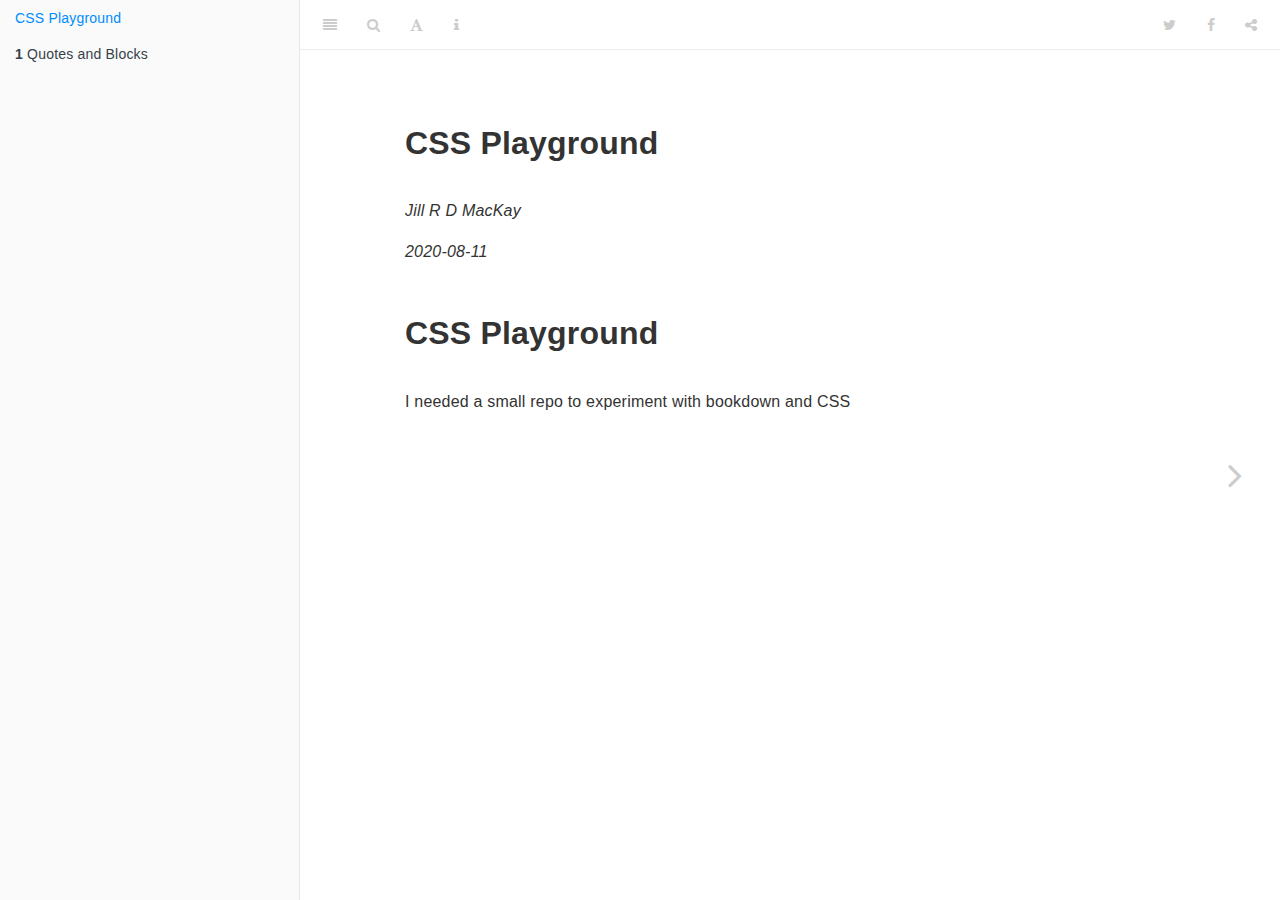
==== commit 2c450428: "define three block types" ====
--- a/docs/index.html
+++ b/docs/index.html
@@ -24,7 +24,7 @@
 <meta name="author" content="Jill R D MacKay" />
 
 
-<meta name="date" content="2020-08-10" />
+<meta name="date" content="2020-08-11" />
 
   <meta name="viewport" content="width=device-width, initial-scale=1" />
   <meta name="apple-mobile-web-app-capable" content="yes" />
@@ -53,7 +53,7 @@
 
 
 
-<link rel="stylesheet" href="css\style.css" type="text/css" />
+<link rel="stylesheet" href="css\styles.css" type="text/css" />
 </head>
 
 <body>
@@ -88,7 +88,7 @@
 <div id="header">
 <h1 class="title">CSS Playground</h1>
 <p class="author"><em>Jill R D MacKay</em></p>
-<p class="date"><em>2020-08-10</em></p>
+<p class="date"><em>2020-08-11</em></p>
 </div>
 <div id="css-playground" class="section level1 unnumbered">
 <h1>CSS Playground</h1>
